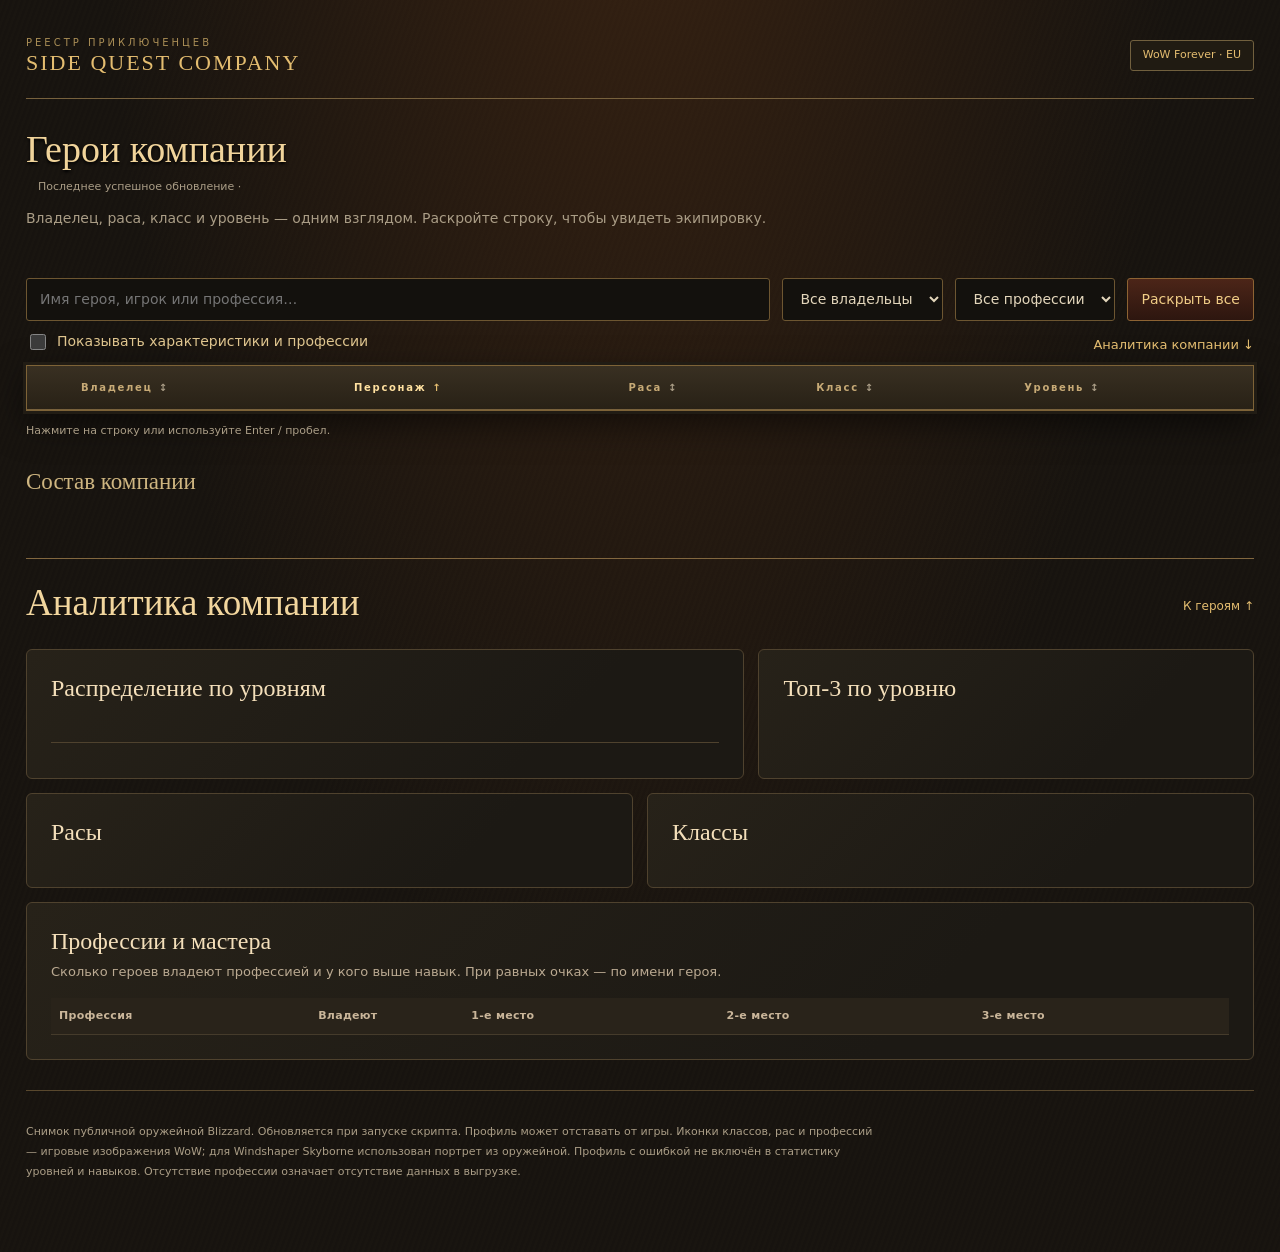
==== template.html @ 9ee4b79c "Keep the snapshot time beside short elapsed labels on phones" ====
<!doctype html><html lang="ru"><meta charset="utf-8"><meta name="viewport" content="width=device-width, initial-scale=1"><title>Side Quest Company — Реестр героев</title><style>
:root{color-scheme:dark;--gold:#e4bd70;--muted:#aa9d86;--line:#55452e}*{box-sizing:border-box}body{margin:0;background:radial-gradient(ellipse at 50% -20%,#6c3a1760,transparent 60%),repeating-linear-gradient(110deg,#17130f 0,#17130f 2px,#191510 3px,#191510 5px);color:#e8dfcc;font:14px/1.5 system-ui,sans-serif}main{max-width:1280px;margin:auto;padding:35px 26px 60px}header{border-bottom:1px solid #77613d;padding-bottom:22px;display:flex;justify-content:space-between;align-items:center}.brand{font:22px Georgia;letter-spacing:2px;color:var(--gold)}.eyebrow{color:#aa8e56;text-transform:uppercase;letter-spacing:3px;font-size:10px}.region{border:1px solid #71603e;background:#201b12;border-radius:3px;padding:6px 12px;color:var(--gold);font-size:11px}h1{font:38px Georgia;margin:28px 0 8px;color:#f1d49b;text-shadow:0 2px 3px #000}p{color:var(--muted)}.intro{margin:0 0 25px}.toolbar{display:flex;gap:12px;flex-wrap:wrap;margin:24px 0 16px}input,select,button{font:inherit;background:#13110d;color:#e3d6bb;border:1px solid #6d5631;border-radius:3px;padding:10px 13px}input{min-width:200px;flex:1}button{cursor:pointer;background:linear-gradient(#4c2518,#2d160f);border-color:#8d6333;color:#f0cc86}button:hover{filter:brightness(1.2)}.counts{font-size:12px;color:var(--muted);display:flex;gap:22px;flex-wrap:wrap}.counts strong{color:var(--gold);font-weight:500}.scroll{overflow:auto;border:1px solid #7e6337;box-shadow:0 0 0 3px #211c14,0 12px 35px #0008}table{width:100%;border-collapse:collapse;min-width:820px;background:#1c1913}th{text-align:left;font-size:10px;letter-spacing:1.7px;color:#c7aa76;background:linear-gradient(#393022,#282116);padding:14px 18px;border-bottom:1px solid #78613c}td{padding:13px 18px;border-bottom:1px solid #423724}.hero{cursor:pointer;transition:background .15s}.hero:nth-of-type(4n+1){background:#221d16}.hero:hover{background:#342b1d}.hero:focus-visible{outline:2px solid var(--gold);outline-offset:-3px}.iconlabel{display:flex;align-items:center;gap:10px;white-space:nowrap}.icon{width:33px;height:33px;border:1px solid #b08a48;border-radius:3px;box-shadow:0 0 0 2px #080705,0 2px 5px #000;object-fit:cover}.raceIcon{border-color:#77643e}.heroname{font:17px Georgia;white-space:nowrap}.owner{color:#f1dfbb}.level{color:#f5d875;font:23px Georgia;font-variant-numeric:tabular-nums}.arrow{color:var(--gold);font-size:16px}.status{color:#a68d6a;font-size:11px;display:block}.detail td{padding:0;border:0}.detail[hidden]{display:none}.detailbox{padding:24px 28px 24px 70px;background:linear-gradient(100deg,#15130f,#262015);box-shadow:inset 0 3px 8px #0007;border-bottom:1px solid #77613c}.detailhead{display:flex;justify-content:space-between;gap:20px;flex-wrap:wrap;margin-bottom:20px;color:var(--muted);font-size:12px}a{color:var(--gold);text-decoration:none}a:hover{text-decoration:underline}.skillgrid{display:grid;grid-template-columns:1fr 1fr;gap:30px}.sectiontitle{font-size:10px;text-transform:uppercase;letter-spacing:2px;color:#c9af7c;margin-bottom:14px}.skill{display:grid;grid-template-columns:32px 1fr auto;gap:12px;align-items:center;margin:12px 0}.skill .icon{width:29px;height:29px}.skillname{font-size:13px}.value{font-size:12px;color:#dac087;font-variant-numeric:tabular-nums}.track{height:4px;background:#443a26;margin-top:6px;overflow:hidden}.fill{height:100%;background:linear-gradient(90deg,#7a5927,#d5b66b)}.gear{margin-top:22px;border-top:1px solid #514329;padding-top:18px;color:#b3a78f;font-size:12px;line-height:1.9}.gear span{display:inline-block;margin-right:14px}.empty{color:var(--muted);font-size:12px}.company{display:flex;gap:8px;flex-wrap:wrap;margin:15px 0 25px}.person{border:1px solid #51442e;padding:7px 10px;color:var(--muted);font-size:12px;background:#1d1912}.person b{color:#ddca9e;font-weight:500}h2{font:23px Georgia;color:#cfb681;margin-top:30px}footer{border-top:1px solid #59482d;padding-top:20px;margin-top:30px;color:var(--muted);font-size:11px}.notice{max-width:850px;line-height:1.8}.hidden{display:none}#noresults{padding:25px}.legend{font-size:11px;color:#aa9d86;margin-top:12px}@media(max-width:650px){main{padding:22px 13px}.brand{font-size:17px}.region{font-size:10px}h1{font-size:31px}.toolbar select{flex:1}.skillgrid{grid-template-columns:1fr}.detailbox{padding:20px}.counts{gap:12px}th,td{padding:12px}header{gap:12px}.scroll{margin:0 -3px}}@media(prefers-reduced-motion:reduce){*{transition:none!important}}
.stats{margin-bottom:24px}.stats h3{font-weight:500}.statgrid{display:grid;grid-template-columns:repeat(auto-fit,minmax(150px,1fr));gap:6px 12px;margin:0}.stat{position:relative;padding:7px 8px 7px 44px;background:#211c15;border:1px solid #473924;border-radius:3px}.stat dt{font-size:12px;color:#c2b399}.stat dd{margin:0;font:18px Georgia,serif;color:#f4d99e;font-variant-numeric:tabular-nums}.stat-icon{position:absolute;top:50%;left:8px;transform:translateY(-50%);width:27px;height:27px;background-size:cover;background-position:center}
.toolbar{margin-bottom:8px}.compact-option{display:inline-flex;align-items:center;gap:8px;color:#dfc58f;margin:2px 0 12px;cursor:pointer}.compact-option input{min-width:0;flex:none;width:16px;height:16px;accent-color:#c4a464}.hero td{padding-block:8px}.summary td{padding:5px 12px 8px 20px;background:#191610}.mini-line{display:flex;align-items:baseline;gap:10px;font-size:12px}.mini-line+.mini-line{margin-top:4px}.mini-label{flex:0 0 70px;color:#bbab8e}.mini-items{display:flex;flex-wrap:wrap;align-items:center;gap:3px 12px}.chip{display:inline-flex;align-items:center;gap:4px;white-space:nowrap;font-variant-numeric:tabular-nums}.chip b{font-weight:500;color:#ddbf85}.chip .icon{position:static;transform:none;flex:none;width:17px;height:17px;box-shadow:none;border-color:#76613e}.sr-only{position:absolute;width:1px;height:1px;padding:0;overflow:hidden;clip-path:inset(50%);white-space:nowrap}
.gearlist{list-style:none;margin:0 0 14px;padding:0;display:grid;grid-template-columns:repeat(auto-fit,minmax(190px,1fr));gap:5px 14px}.gearlist li{display:flex;align-items:center;gap:9px;padding:5px 0;border-bottom:1px solid #403525;line-height:1.3}.gearlist .icon{width:30px;height:30px;flex:none}.gearlist small{color:var(--muted);font-size:11px}
#hover-tip{position:fixed;z-index:20;pointer-events:none;box-sizing:border-box;max-width:min(350px,calc(100vw - 12px));white-space:pre-line;padding:8px 12px;border:1px solid #96794a;border-radius:4px;background:#15120ff5;color:#eedbb8;box-shadow:0 4px 14px #0009;font-size:13px;line-height:1.45}[data-tip]{cursor:help}[data-tip]:focus-visible{outline:2px solid var(--gold);outline-offset:2px}

.snapshot-time {
  display: flex;
  flex-wrap: wrap;
  align-items: baseline;
  gap: 2px 12px;
  margin: 0 0 12px;
  color: var(--muted);
  font-size: 11px;
}
.snapshot-age {
  color: var(--gold);
  font-size: clamp(18px, 2vw, 22px);
  font-weight: 650;
  line-height: 1.3;
  font-variant-numeric: tabular-nums;
}
.snapshot-time time { white-space: nowrap }
#snapshot-label::after { content: " ·" }
@media (max-width: 600px) {
  .snapshot-time { align-items: center }
  #snapshot-label { display: block }
  #snapshot-label::after { content: none }
}

th:has(.sort-button) { padding: 0 }
.sort-button {
  display: flex; align-items: center; gap: 6px; width: 100%; padding: 14px 18px;
  color: inherit; background: transparent; border: 0; border-radius: 0;
  font: inherit; letter-spacing: inherit; text-align: left;
}
.sort-button:hover, th[aria-sort] .sort-button { color: #ffe1a0 }
.sort-button:focus-visible { outline: 2px solid var(--gold); outline-offset: -2px }
.sort-arrow { color: var(--muted); letter-spacing: 0 }
th[aria-sort] .sort-arrow { color: var(--gold) }

@media (max-width: 900px) {
  main { padding: 20px clamp(12px, 3vw, 26px) 36px }
  header { gap: 10px; padding-bottom: 12px; flex-wrap: wrap }
  .brand { font-size: clamp(16px, 3.6vw, 22px); letter-spacing: 1.3px }
  .region { padding: 4px 8px; white-space: nowrap }
  h1 { margin: 20px 0 5px; font-size: clamp(29px, 6vw, 36px) }
  .intro { margin-bottom: 12px }
  .counts { gap: 4px 14px }
  .toolbar { display: grid; grid-template-columns: repeat(2, minmax(0, 1fr)); gap: 8px; margin-top: 16px }
  .toolbar > * { width: 100%; min-width: 0; min-height: 44px; padding: 8px 10px; font-size: 16px }
  #search, #expand { grid-column: 1 / -1 }
  .compact-option { min-height: 44px; margin: 0 0 4px; font-size: 13px }
  .scroll { overflow: visible; margin: 0; border: 0; box-shadow: none }
  .scroll table, #rows { display: block; min-width: 0; background: transparent }
  .scroll thead { display: block }
  .scroll thead tr { display: flex; flex-wrap: wrap; gap: 4px }
  .scroll thead th { background: none; border: 0; letter-spacing: 0; font-size: 12px }
  .scroll thead th:first-child { display: none }
  .sort-button {
    min-height: 44px; padding: 6px 9px; gap: 4px;
    border: 1px solid #55452e; border-radius: 4px; background: #211c15;
  }
  th[aria-sort] .sort-button { border-color: #ac8a4d }
  .hero {
    display: grid; grid-template-columns: repeat(2, minmax(0, 1fr)) auto 12px;
    grid-template-areas: "name name level arrow" "owner owner level arrow" "race class class class";
    align-items: center; gap: 2px 8px; margin-top: 10px; padding: 12px;
    border: 1px solid #675233; border-radius: 8px;
    background: linear-gradient(115deg, #2b241b, #201b15);
  }
  .hero:nth-of-type(4n+1) { background: linear-gradient(115deg, #2b241b, #201b15) }
  .hero:has(+ .summary), .hero[aria-expanded="true"] { border-radius: 8px 8px 0 0 }
  .hero td { display: block; min-width: 0; padding: 0; border: 0 }
  .hero-name { grid-area: name }
  .heroname { font-size: 19px; white-space: normal; overflow-wrap: anywhere }
  .hero .owner { grid-area: owner; font-size: 12px; color: #bcae97; overflow-wrap: anywhere }
  .hero .owner::before { content: "Игрок · " }
  .hero .level { grid-area: level; padding: 2px 6px; border: 1px solid #675233; border-radius: 4px; font-size: 17px }
  .hero .level::before { content: "Ур. "; font: 11px system-ui; color: #c9b590 }
  .hero .arrow { grid-area: arrow }
  .hero-race { grid-area: race }
  .hero-class { grid-area: class }
  .hero .iconlabel { gap: 6px; margin-top: 7px; white-space: normal; overflow-wrap: anywhere; font-size: 13px; line-height: 1.25 }
  .hero .icon { flex: none; width: 23px; height: 23px }
  .summary, .detail:not([hidden]), .summary td, .detail td { display: block }
  .summary td, .detailbox { padding: 10px 12px; border: 1px solid #675233; border-top: 0; border-radius: 0 0 8px 8px }
  .hero[aria-expanded="true"] + .summary td { border-radius: 0 }
  .mini-line { display: block }
  .mini-line + .mini-line { margin-top: 8px }
  .mini-label { display: block; margin-bottom: 3px; color: #c4af8a }
  .mini-items { gap: 2px 10px }
  .chip { min-height: 28px; max-width: 100%; white-space: normal; overflow-wrap: anywhere }
  .chip .icon { width: 20px; height: 20px }
  .detailhead { gap: 6px 12px; margin-bottom: 10px }
  .sectiontitle { margin: 10px 0 6px }
  .gearlist { grid-template-columns: repeat(auto-fit, minmax(min(100%, 170px), 1fr)); gap: 2px 12px }
  .gearlist li { min-height: 44px; overflow-wrap: anywhere }
  .legend { display: none }
}
@media (max-width: 360px) {
  .toolbar select { grid-column: 1 / -1 }
}
@media (min-width: 600px) and (max-width: 900px) {
  .toolbar { grid-template-columns: minmax(0, 2fr) repeat(2, minmax(0, 1.2fr)) auto }
  #search, #expand { grid-column: auto }
}
.analytics { margin: 44px 0 16px; scroll-margin-top: 15px; --teal: #78b9a6; --bar: #bf9c57; --edge: #4f422e }
.analytics *, .report-shortcut { box-sizing: border-box }
.report-shortcut { display:inline-block; float:right; margin:6px 0 10px 12px; font-size:13px }
.report-head { display:flex; justify-content:space-between; align-items:center; gap:14px; border-top:1px solid #82673f; margin-bottom:18px; padding-top:23px }
.report-head h2 { font:clamp(27px,3.2vw,37px)/1.15 Georgia,serif; color:#f2d69e; margin:0 }
.report-head p, .panel-caption { font-size:13px; margin:6px 0 0; line-height:1.55; color:#bbaa92 }
.table-link { font-size:12px; white-space:nowrap }
.report-grid,.distribution-grid { display:grid; gap:14px; margin-bottom:14px }
.report-grid { grid-template-columns:minmax(0,1.45fr) minmax(0,1fr) }
.distribution-grid { grid-template-columns:repeat(2,minmax(0,1fr)) }
.report-panel { min-width:0; padding:clamp(15px,2vw,24px); background:linear-gradient(135deg,#272219,#1c1914 72%); border:1px solid var(--edge); border-radius:6px }
.report-panel h3 { margin:0; color:#f4dfba; font:clamp(19px,2vw,24px)/1.22 Georgia,serif }
.report-panel .icon { width:26px; height:26px; box-shadow:none; flex:none; border-color:#65543a; vertical-align:middle }
.level-chart { display:flex; gap:5px; overflow-x:auto; margin-top:20px; padding:3px 2px 4px; scrollbar-width:thin }
.level-bin { flex:1 0 33px; display:flex; flex-direction:column; align-items:stretch; gap:5px; padding:4px 2px; border:0; border-radius:3px; background:transparent; min-width:0; color:#b7aa93; font:12px/1.25 system-ui,sans-serif; text-align:center }
.bin-plot { height:98px; display:flex; justify-content:flex-end; flex-direction:column; align-items:center; border-bottom:1px solid #635338; background:repeating-linear-gradient(to top, transparent 0 23px, #c8ab7620 23px 24px) }
.bin-bar { display:block; width:56%; max-width:65px; height:var(--height); background:linear-gradient(to top,#47796e,#8dc7ad); border-radius:3px 3px 0 0 }
.bin-count { margin-bottom:2px; color:#e6e0cb; font:600 13px/1.15 system-ui; font-variant-numeric:tabular-nums }
.level-bin[aria-pressed="true"] .bin-bar { background:linear-gradient(to top,#9d7038,#eccb82) }
.level-bin[aria-pressed="true"] .bin-range { font-weight:650; color:#ffdb94 }
.level-bin:focus-visible { outline:2px solid #efcf93; outline-offset:0 }
.level-members { border-top:1px solid var(--edge); margin-top:12px; padding-top:11px; font-size:12px; line-height:1.7; color:#cfbea3 }
.level-members strong { color:#eed3a0; font-weight:600; margin-right:8px }
.level-members span { display:inline-block; margin-right:10px }
.level-leaders { padding:0; margin:13px 0 0; list-style:none }
.level-leaders li { display:grid; grid-template-columns:22px 28px minmax(0,1fr) auto; align-items:center; gap:8px; padding:12px 0; border-bottom:1px solid var(--edge) }
.level-leaders li:last-child { border-bottom:0 }
.level-leaders li:first-child .leader-score,.level-leaders li:first-child .place { color:#f0cf84 }
.place { font:16px Georgia,serif; color:#b5a68b }
.leader-name,.prof-player { display:block; font-weight:550; color:#ece1cc; overflow-wrap:anywhere }
.leader-info small,.prof-meta { display:block; color:#b9aa90; font-size:12px }
.leader-score { white-space:nowrap; color:#ddcead; font:22px Georgia,serif }
.leader-score small { color:#b8a88b; font:11px system-ui }
.dist-list { list-style:none; margin:16px 0 0; padding:0; display:grid; gap:10px }
.dist-item { display:grid; align-items:center; grid-template-columns:24px minmax(9em,1.4fr) minmax(28px,1fr) minmax(60px,auto); gap:8px; font-size:13px }
.dist-item .icon { width:22px; height:22px }
.report-meter { display:block; border-radius:5px; height:5px; background:#3c352b; overflow:hidden }
.report-meter i { display:block; height:100%; width:var(--share); background:var(--tint,var(--teal)); border-radius:5px }
.dist-value { color:#e5cd9d; text-align:right; font-variant-numeric:tabular-nums; white-space:nowrap }
.dist-value small { color:#b2a288; font-size:11px }
.profession-ranks { min-width:0; margin-top:15px; background:transparent; table-layout:fixed; border-collapse:collapse }
.profession-ranks th { font-size:11px; letter-spacing:.3px; color:#cab69a; background:#29231a; font-weight:550 }
.profession-ranks td,.profession-ranks th { padding:10px 8px; border-color:#453b2b; text-align:left }
.profession-ranks thead th:first-child { width:22% }
.profession-ranks thead th:nth-child(2) { width:13% }
.profession-ranks tbody th { background:transparent; font:500 13px/1.3 system-ui; color:#ecd8b6 }
.prof-title { display:flex; align-items:center; gap:8px }
.prof-count { display:block; color:#dccdaa; font-size:12px; margin-bottom:4px; font-variant-numeric:tabular-nums }
.prof-count-col .report-meter { max-width:70px }
.prof-player { font-size:13px }
.prof-meta b { color:#9ec8b7; font-weight:600 }
.rank-empty { color:#867d6c }
@media(max-width:920px) {
  .report-grid { grid-template-columns:minmax(0,1.25fr) minmax(0,1fr) }
  .dist-item { grid-template-columns:22px minmax(0,1.45fr) minmax(24px,.65fr) auto }
}
@media(max-width:720px) {
  .report-grid,.distribution-grid { grid-template-columns:1fr }
  .analytics { margin-top:30px }
  .profession-ranks,.profession-ranks tbody { display:block }
  .profession-ranks thead { position:absolute; width:1px; height:1px; overflow:hidden; clip-path:inset(50%) }
  .profession-ranks tbody tr { display:grid; grid-template-columns:1fr auto; padding:12px 0; border-top:1px solid var(--edge); column-gap:8px; align-items:center }
  .profession-ranks tbody th,.profession-ranks td { border:0; padding:2px 0 }
  .prof-count-col { min-width:48px }
  .prof-count { text-align:right }
  .profession-ranks .prof-rank { grid-column:1 / -1; display:grid; grid-template-columns:20px minmax(0,1fr) auto; align-items:baseline; gap:6px; margin-top:3px }
  .prof-rank::before { content:attr(data-place); color:#b2a288; font:12px Georgia }
  .profession-ranks .rank-empty { display:none }
  .prof-meta { font-size:11px }
}
@media(max-width:480px) {
  .report-shortcut { float:none; margin:0 0 12px; display:block; width:fit-content }
  .level-bin { font-size:11px }
}

.rank-disclosure summary{cursor:pointer;display:list-item;width:fit-content;color:#ebcd92;border:1px solid #705831;padding:7px 12px;border-radius:4px;background:#2a2319;font-size:13px}
.rank-disclosure summary:focus-visible{outline:2px solid var(--gold)}
.rank-disclosure .when-open,.rank-disclosure[open] .when-closed{display:none}
.rank-disclosure[open] .when-open{display:inline}
.more-ranks ol{padding-left:3em;line-height:1.9}.more-ranks b{color:#9ec8b7}
.profession-ranks tbody .more-ranks{border:0}.more-ranks td{grid-column:1/-1}
</style><main><header><div><div class="eyebrow">Реестр приключенцев</div><div class="brand">SIDE QUEST COMPANY</div></div><div class="region">WoW Forever · EU</div></header><h1>Герои компании</h1>
<p class="snapshot-time" id="stamp">
  <strong class="snapshot-age" id="snapshot-age"></strong>
  <span><span id="snapshot-label">Последнее успешное обновление</span> <time id="snapshot-time"></time></span>
</p>
<p class="intro">Владелец, раса, класс и уровень — одним взглядом. Раскройте строку, чтобы увидеть экипировку.</p><div id="counts" class="counts"></div><div class="toolbar"><input id="search" aria-label="Поиск персонажа, игрока или профессии" placeholder="Имя героя, игрок или профессия…"><select id="owner" aria-label="Владелец"><option value="">Все владельцы</option></select><select id="profession" aria-label="Профессия"><option value="">Все профессии</option></select><button id="expand">Раскрыть все</button></div><label class="compact-option"><input id="compact" type="checkbox">Показывать характеристики и профессии</label><a class="report-shortcut" href="#analytics">Аналитика компании ↓</a><div class="scroll"><table><thead><tr><th style="width:36px"></th>
<th scope="col"><button type="button" class="sort-button" data-sort="owner">Владелец<span class="sort-arrow" aria-hidden="true">↕</span></button></th>
<th scope="col" aria-sort="ascending"><button type="button" class="sort-button" data-sort="name">Персонаж<span class="sort-arrow" aria-hidden="true">↑</span></button></th>
<th scope="col"><button type="button" class="sort-button" data-sort="race">Раса<span class="sort-arrow" aria-hidden="true">↕</span></button></th>
<th scope="col"><button type="button" class="sort-button" data-sort="class">Класс<span class="sort-arrow" aria-hidden="true">↕</span></button></th>
<th scope="col"><button type="button" class="sort-button" data-sort="level">Уровень<span class="sort-arrow" aria-hidden="true">↕</span></button></th>
</tr></thead><tbody id="rows"></tbody></table><div id="noresults" class="hidden">Ничего не найдено.</div></div><p class="legend">Нажмите на строку или используйте Enter / пробел.</p><h2>Состав компании</h2><div id="roster" class="company"></div><section id="analytics" class="analytics" aria-labelledby="analytics-heading">
  <div class="report-head"><div><h2 id="analytics-heading">Аналитика компании</h2><p id="report-scope"></p></div><a href="#rows" class="table-link">К героям ↑</a></div>
  <div class="report-grid">
    <section class="report-panel" aria-labelledby="levels-heading">
      <h3 id="levels-heading">Распределение по уровням</h3>
      <p class="panel-caption" id="level-caption"></p>
      <div id="level-chart" class="level-chart" role="group" aria-label="Герои по диапазонам уровней"></div>
      <div id="level-members" class="level-members" aria-live="polite"></div>
    </section>
    <section class="report-panel" aria-labelledby="leaders-heading">
      <h3 id="leaders-heading">Топ-3 по уровню</h3><ol class="level-leaders" id="level-leaders"></ol>
    </section>
  </div>
  <div class="distribution-grid">
    <section class="report-panel"><h3>Расы</h3><ul class="dist-list" id="race-distribution"></ul></section>
    <section class="report-panel"><h3>Классы</h3><ul class="dist-list" id="class-distribution"></ul></section>
  </div>
  <section class="report-panel professions-panel" aria-labelledby="professions-heading">
    <h3 id="professions-heading">Профессии и мастера</h3>
    <p class="panel-caption">Сколько героев владеют профессией и у кого выше навык. При равных очках — по имени героя.</p>
    <table class="profession-ranks"><thead><tr><th scope="col">Профессия</th><th scope="col">Владеют</th><th scope="col">1-е место</th><th scope="col">2-е место</th><th scope="col">3-е место</th></tr></thead><tbody id="profession-ranks"></tbody></table>
  </section>
</section>
<footer><p class="notice">Снимок публичной оружейной Blizzard. Обновляется при запуске скрипта. Профиль может отставать от игры. Иконки классов, рас и профессий — игровые изображения WoW; для Windshaper Skyborne использован портрет из оружейной. Профиль с ошибкой не включён в статистику уровней и навыков. Отсутствие профессии означает отсутствие данных в выгрузке.</p></footer></main><div id="hover-tip" role="tooltip" hidden></div><script>
const DATA=__DATA__, ICONS=__ICONS__;
const names={'Leatherworking':'Кожевничество','Skinning':'Снятие шкур','Cooking':'Кулинария','Alchemy':'Алхимия','Blacksmithing':'Кузнечное дело','Enchanting':'Наложение чар','Engineering':'Инженерное дело','Herbalism':'Травничество','Mining':'Горное дело','Tailoring':'Портняжное дело','Fishing':'Рыбная ловля','First Aid':'Первая помощь'};
const races={'Tauren':'Таурен','Undead':'Нежить','Orc':'Орк','Windshaper Skyborne':'Windshaper Skyborne'};
const classes={'Shaman':'Шаман','Warrior':'Воин','Priest':'Жрец','Mage':'Маг','Warlock':'Чернокнижник','Druid':'Друид','Rogue':'Разбойник','Hunter':'Охотник','Paladin':'Паладин'};
const colors={'Shaman':'#409cff','Warrior':'#c79c6e','Priest':'#eee','Mage':'#69ccf0','Warlock':'#b6a1ef','Druid':'#ff9549','Rogue':'#fff49b','Hunter':'#abd473','Paladin':'#f58cba'};
const $=s=>document.querySelector(s),esc=s=>String(s??'').replace(/[&<>"']/g,c=>({'&':'&amp;','<':'&lt;','>':'&gt;','"':'&quot;',"'":'&#39;'}[c]));
const time=s=>s?new Date(s).toLocaleString('ru-RU',{timeZone:'Europe/Moscow',day:'2-digit',month:'2-digit',year:'numeric',hour:'2-digit',minute:'2-digit'}):'не указано';
const skills=h=>['primaries','secondaries'].flatMap(type=>(h.character?.professions?.[type]||[]).map(p=>({...p,type})));
const value=p=>p.tiers?.reduce((a,b)=>(b.skillPoints||0)>(a.skillPoints||0)?b:a,p.tiers[0])||{};
const icon=(key,cls='')=>ICONS[key]?`<img class="icon ${cls}" src="${ICONS[key]}" alt="" width="33" height="33">`:'';
const available=DATA.heroes.filter(h=>h.character),unique=[...new Set(available.flatMap(skills).map(p=>p.name))];
$('#counts').innerHTML=`<span><strong>${Object.keys(DATA.roster).length}</strong> владельцев</span><span><strong>${DATA.heroes.length}</strong> персонажей</span><span><strong>${available.length}</strong> профилей получено</span><span><strong>${unique.length}</strong> видов профессий</span>`;
for(const o of Object.keys(DATA.roster))$('#owner').add(new Option(o,o));for(const p of unique.sort((a,b)=>a.localeCompare(b,'en')))$('#profession').add(new Option(p,p));
$('#roster').innerHTML=Object.entries(DATA.roster).map(([o,ns])=>`<span class="person"><b>${esc(o)}</b> · ${ns.length?ns.length+' гер.':'герои не указаны'}</span>`).join('');

function displaySnapshotTime() {
  const timestamp = Date.parse(DATA.fetchedAt);
  const absolute = $('#snapshot-time');
  if (DATA.complete === false) $('#snapshot-label').textContent = 'Частичный снимок';
  if (!Number.isFinite(timestamp)) {
    absolute.replaceWith(document.createTextNode('время не указано'));
    return;
  }
  absolute.dateTime = new Date(timestamp).toISOString();
  absolute.textContent = time(DATA.fetchedAt) + ' МСК';

  const age = $('#snapshot-age');
  const plural = new Intl.PluralRules('ru');
  function unit(count, one, few, many) {
    if (count === 0) return '';
    const forms = { one, few, many };
    return count + ' ' + forms[plural.select(count)];
  }

  let timer;
  function updateAge() {
    clearTimeout(timer);
    const elapsed = Math.max(0, Date.now() - timestamp);
    const minutes = Math.floor(elapsed / 60_000);
    const parts = [
      unit(Math.floor(minutes / 1440), 'день', 'дня', 'дней'),
      unit(Math.floor(minutes / 60) % 24, 'час', 'часа', 'часов'),
      unit(minutes % 60, 'минуту', 'минуты', 'минут')
    ].filter(Boolean);
    age.textContent = parts.length ? parts.join(' ') + ' назад' : 'только что';
    if (!document.hidden) timer = setTimeout(updateAge, 60_000 - elapsed % 60_000);
  }
  updateAge();
  document.addEventListener('visibilitychange', updateAge);
}
displaySnapshotTime();
const opened=new Set();let visible=[];
const statFields = [
  ['ARMOR', 'Armor', 'inv_shield_04', 'prof:Blacksmithing'],
  ['STRENGTH', 'Strength', 'spell_nature_strength', 'class:Warrior'],
  ['AGILITY', 'Agility', 'ability_rogue_sprint', 'class:Rogue'],
  ['STAMINA', 'Stamina', 'spell_nature_unyeildingstamina', 'class:Druid'],
  ['INTELLECT', 'Intellect', 'spell_holy_magicalsentry', 'class:Priest'],
  ['SPIRIT', 'Spirit', 'spell_holy_divinespirit', 'class:Shaman'],
  ['HEALTH', 'Health', 'inv_potion_54', 'prof:First Aid'],
  ['MANA', 'Mana', 'inv_potion_76', 'prof:Alchemy'],
  ['RAGE', 'Rage', 'ability_racial_bloodrage', 'class:Warrior'],
  ['ENERGY', 'Energy', 'spell_shadow_shadowworddominate', 'class:Rogue'],
  ['DAMAGE', 'Weapon Damage', 'inv_sword_04', 'class:Warrior'],
  ['ATTACKPOWER', 'Attack Power', 'ability_meleedamage', 'class:Warrior'],
  ['CRITICALSTRIKE', 'Critical Strike', 'ability_criticalstrike', 'class:Rogue'],
  ['SPELLPOWER', 'Spell Power', 'spell_arcane_blast', 'prof:Enchanting'],
  ['DODGE', 'Dodge', 'spell_nature_invisibilty', 'class:Rogue'],
  ['PARRY', 'Parry', 'ability_parry', 'class:Warrior'],
  ['BLOCK', 'Block', 'ability_defend', 'prof:Blacksmithing']
];
const decimal = new Intl.NumberFormat('ru-RU', {maximumFractionDigits: 2});
function statValue(v) {
  if (v?.type === 'RANGE') {
    const low = statValue(v.min), high = statValue(v.max);
    return low && high ? low + '–' + high : '';
  }
  if (!Number.isFinite(v?.value)) return '';
  const number = decimal.format(v.type === 'WHOLE' ? Math.round(v.value) : v.value);
  return v.type === 'PERCENTAGE' ? number + ' %' : number;
}
function statEntries(stats) {
  const values = new Map();
  for (const entry of [...(stats?.basic?.primary || []), ...(stats?.basic?.secondary || []),
      ...(stats?.overview || []), ...(stats?.groups || []).flatMap(group => group.stats || [])]) {
    const value = statValue(entry?.value);
    if (value) values.set(entry.enum, value);
  }
  return statFields.filter(([key]) => values.has(key)).map(([key, label, asset, fallback]) => {
    const layers = ['url(https://render.worldofwarcraft.com/classic-us/icons/56/' + asset + '.jpg)'];
    if (ICONS[fallback]) layers.push('url(' + ICONS[fallback] + ')');
    const image = '<i aria-hidden="true" class="icon stat-icon" style="background-image:' + layers.join(',') + '"></i>';
    return {label, image, amount: values.get(key)};
  });
}
function summaryRows(h, entries) {
  if (!h.character) return '';
  const stats = entries.map(({label, image, amount}) =>
    '<span class="chip" tabindex="0" data-tip="' + esc(label) + '" aria-label="' + label + ' ' + amount + '">' +
    image + '<span class="sr-only">' + label + ' </span>' + amount + '</span>');
  const professions = skills(h).map(p => {
    const tier = value(p);
    const points = [tier.skillPoints, tier.maxSkillPoints].filter(Number.isFinite).join('/');
    return '<span class="chip">' + icon('prof:' + p.name) + esc(p.name) +
      (points ? ' <b>' + points + '</b>' : '') + '</span>';
  });
  const line = (label, chips) => '<div class="mini-line"><span class="mini-label">' + label +
    '</span><div class="mini-items">' + (chips.join('') || 'Нет данных') + '</div></div>';
  return '<tr class="summary"><td colspan="6">' + line('Статы', stats) +
    line('Профессии', professions) + '</td></tr>';
}
const gearSlots = {
  HEAD:'Head', NECK:'Neck', SHOULDER:'Shoulders', BACK:'Back', CHEST:'Chest',
  SHIRT:'Shirt', TABARD:'Tabard', WRIST:'Wrist', HANDS:'Hands',
  WAIST:'Waist', LEGS:'Legs', FEET:'Feet', FINGER_1:'Ring 1', FINGER_2:'Ring 2',
  TRINKET_1:'Trinket 1', TRINKET_2:'Trinket 2', MAIN_HAND:'Main Hand',
  OFF_HAND:'Off Hand', RANGED:'Ranged'
};
const slotOrder = new Map(Object.keys(gearSlots).map((key, index) => [key, index]));
const qualityColors = {POOR:'#aaa', COMMON:'#eee', UNCOMMON:'#78dc56', RARE:'#67acff',
  EPIC:'#c491ff', LEGENDARY:'#ffad54', ARTIFACT:'#e9cd89', HEIRLOOM:'#94d9df'};
const itemStatNames = new Map(statFields.map(([key, label]) => [key, label]));
function itemTooltip(item) {
  const lines = [];
  if (Number.isFinite(item.armor?.value)) lines.push('Armor: ' + item.armor.value);
  const weapon = item.weapon;
  if (weapon?.damage?.display_string) {
    const {min_value, max_value, display_string} = weapon.damage;
    lines.push(Number.isFinite(min_value) && Number.isFinite(max_value) ?
      'Damage: ' + min_value + '–' + max_value : display_string);
  }
  if (Number.isFinite(weapon?.attack_speed?.value)) lines.push('Speed: ' + decimal.format(weapon.attack_speed.value / 1000) + ' s');
  if (Number.isFinite(weapon?.dps?.value)) lines.push('Damage per Second: ' + decimal.format(weapon.dps.value));
  for (const stat of item.stats || []) {
    const label = itemStatNames.get(stat.type?.type?.replaceAll('_', '')) || stat.type?.name;
    if (label && Number.isFinite(stat.value)) lines.push(label + ': ' + (stat.value > 0 ? '+' : '') + stat.value);
    else if (stat.display?.display_string) lines.push(stat.display.display_string);
  }
  for (const enchant of item.enchantments || []) {
    if (enchant.display_string) lines.push(enchant.display_string);
  }
  for (const effect of item.spells || []) {
    if (effect.description) lines.push(effect.description);
  }
  return lines.length ? lines.join('\n') : 'В оружейной нет характеристик для этого предмета.';
}
function equippedItem(item) {
  const slot = item.slot || {};
  const label = slot.name || gearSlots[slot.type] || 'Item';
  const url = item.media?.content?.assets?.find(asset => asset.key === 'icon')?.value;
  const image = typeof url === 'string' && url.startsWith('https://') ?
    '<img class="icon" src="' + esc(url) + '" loading="lazy" alt="">' : '';
  const level = Number.isFinite(item.level?.value) ? ' · ур. ' + item.level.value : '';
  const color = qualityColors[item.quality?.type] || '#eee';
  return '<li tabindex="0" data-tip="' + esc(itemTooltip(item)) + '">' + image + '<div><small>' + esc(label) + level + '</small>' +
    '<div style="color:' + color + '">' + esc(item.name) + '</div></div></li>';
}
function details(h) {
  const profile = '<a target="_blank" rel="noopener" href="' + esc(h.url) + '">Профиль в оружейной ↗</a>';
  const c = h.character;
  if (!c) return '<div class="empty">Профиль недоступен. ' + profile + '</div>';
  const spec = c.specs?.find(s => s.active);
  const items = Object.values(c.gear || {}).filter(item => item?.name).sort((a, b) =>
    (slotOrder.get(a.slot?.type) ?? 99) - (slotOrder.get(b.slot?.type) ?? 99));
  return '<div class="detailhead"><span>' + [c.ruleset?.name, c.faction?.name,
    spec && spec.name + ' (' + (spec.spentPoints || 0) + ' очк.)'].filter(Boolean).map(esc).join(' · ') +
    '</span>' + profile + '</div><h3 class="sectiontitle">Экипировка</h3>' +
    (items.length ? '<ul class="gearlist">' + items.map(equippedItem).join('') + '</ul>' :
      '<p class="empty">В оружейной нет данных об экипировке.</p>') +
    '<small class="status">Снимок профиля: ' + time(c.lastUpdatedTimestamp?.iso8601) + ' МСК</small>';
}
function toggle(i){opened.has(i)?opened.delete(i):opened.add(i);const row=$('#hero-'+i),detail=$('#detail-'+i);row.setAttribute('aria-expanded',String(opened.has(i)));row.querySelector('.arrow').textContent=opened.has(i)?'▾':'▸';detail.hidden=!opened.has(i);updateButton()}
function updateButton(){$('#expand').textContent=visible.length&&visible.every(i=>opened.has(i))?'Свернуть все':'Раскрыть все'}
const sortValues = {
  owner: hero => hero.owner,
  name: hero => hero.name,
  race: hero => hero.character?.race?.name,
  class: hero => hero.character?.class?.name,
  level: hero => hero.character?.level
};
const collator = new Intl.Collator('ru', {sensitivity: 'base', numeric: true});
let sortKey = 'name';
let sortDirection = 1;
function compareHeroes(firstIndex, secondIndex) {
  const value = sortValues[sortKey];
  const first = value(DATA.heroes[firstIndex]);
  const second = value(DATA.heroes[secondIndex]);
  // Keep heroes with unavailable profile data at the end in both directions.
  if (first == null || second == null) return Number(first == null) - Number(second == null);
  const order = sortKey === 'level' ? Number(first) - Number(second) : collator.compare(first, second);
  return order * sortDirection;
}
const sortButtons = document.querySelectorAll('.sort-button');
for (const button of sortButtons) {
  button.addEventListener('click', () => {
    const key = button.dataset.sort;
    if (key === sortKey) sortDirection *= -1;
    else sortDirection = key === 'level' ? -1 : 1;
    sortKey = key;
    for (const column of sortButtons) {
      const active = column === button;
      const header = column.closest('th');
      if (active) header.setAttribute('aria-sort', sortDirection === 1 ? 'ascending' : 'descending');
      else header.removeAttribute('aria-sort');
      column.querySelector('.sort-arrow').textContent = active ? (sortDirection === 1 ? '↑' : '↓') : '↕';
    }
    render();
  });
}
function render() {
  hideTooltip();
  const query = $('#search').value.trim().toLowerCase();
  const owner = $('#owner').value;
  const profession = $('#profession').value;
  visible = [];
  DATA.heroes.forEach((hero, index) => {
    if (owner && hero.owner !== owner) return;
    const professions = skills(hero);
    if (profession && !professions.some(skill => skill.name === profession)) return;
    const race = hero.character?.race?.name;
    const heroClass = hero.character?.class?.name;
    const terms = [hero.name, hero.owner, race, races[race], heroClass, classes[heroClass],
      ...professions.flatMap(skill => [skill.name, names[skill.name]])];
    if (terms.join(' ').toLowerCase().includes(query)) visible.push(index);
  });
  if (sortKey) visible.sort(compareHeroes);
  $('#rows').innerHTML = visible.map(i => {
    const h = DATA.heroes[i], c = h.character;
    const expanded = opened.has(i), entries = statEntries(c?.stats);
    return `<tr id="hero-${i}" class="hero" role="button" tabindex="0" aria-expanded="${expanded}" aria-controls="detail-${i}" aria-label="${esc(h.name)}, ${esc(h.owner)}. Экипировка"><td class="arrow">${expanded?'▾':'▸'}</td><td class="owner">${esc(h.owner)}</td><td class="hero-name"><span class="heroname" style="color:${colors[c?.class?.name]||'#b4a48c'}">${esc(h.name)}</span>${h.stale?'<span class="status">Сохранённые данные · '+esc(h.status)+'</span>':!c?'<span class="status">Профиль недоступен</span>':''}</td><td class="hero-race"><span class="iconlabel">${c?icon('race:'+c.race.slug+':'+c.gender.slug,'raceIcon'):''}${esc(c?.race?.name||'—')}</span></td><td class="hero-class"><span class="iconlabel" style="color:${colors[c?.class?.name]||'inherit'}">${c?icon('class:'+c.class.name):''}${esc(c?.class?.name||'—')}</span></td><td class="level">${c?.level||'—'}</td></tr>${$('#compact').checked ? summaryRows(h, entries) : ''}<tr class="detail" id="detail-${i}" ${expanded?'':'hidden'}><td colspan="6"><div class="detailbox">${details(h)}</div></td></tr>`}).join('');
for(const i of visible){const row=$('#hero-'+i);row.onclick=()=>toggle(i);row.onkeydown=e=>{if(e.key==='Enter'||e.key===' '){e.preventDefault();toggle(i)}}}$('#noresults').classList.toggle('hidden',!!visible.length);updateButton()}
const tip = $('#hover-tip');
let tipAnchor;
function hideTooltip() {
  tip.hidden = true;
  tipAnchor?.removeAttribute('aria-describedby');
  tipAnchor = null;
}
function showTooltip(anchor) {
  if (!anchor || anchor === tipAnchor) return;
  hideTooltip();
  tipAnchor = anchor;
  tip.textContent = anchor.dataset.tip;
  anchor.setAttribute('aria-describedby', tip.id);
  tip.hidden = false;
  const rect = anchor.getBoundingClientRect();
  const left = Math.max(6, Math.min(rect.left, window.innerWidth - tip.offsetWidth - 6));
  const top = rect.bottom + tip.offsetHeight + 12 <= window.innerHeight ?
    rect.bottom + 6 : Math.max(6, rect.top - tip.offsetHeight - 6);
  tip.style.left = left + 'px';
  tip.style.top = top + 'px';
}
const rows = $('#rows');
for (const event of ['pointerover', 'focusin']) {
  rows.addEventListener(event, e => showTooltip(e.target.closest('[data-tip]')));
}
for (const event of ['pointerout', 'focusout']) {
  rows.addEventListener(event, e => {
    if (tipAnchor && !tipAnchor.contains(e.relatedTarget)) hideTooltip();
  });
}
document.addEventListener('click', e => {
  const anchor = e.target.closest('[data-tip]');
  if (anchor) showTooltip(anchor);
  else hideTooltip();
});
document.addEventListener('keydown', e => { if (e.key === 'Escape') hideTooltip(); });
window.addEventListener('scroll', hideTooltip, true);
window.addEventListener('resize', hideTooltip);
for(const id of ['search','owner','profession','compact'])$('#'+id).addEventListener(id==='search'?'input':'change',render);$('#expand').onclick=()=>{const close=visible.every(i=>opened.has(i));visible.forEach(i=>close?opened.delete(i):opened.add(i));render()};render();
</script><script>
(() => {
  const profiles = DATA.heroes.filter(hero => hero.character && hero.status === 'ok' && !hero.stale);
  const total = profiles.length;
  const nameOrder = new Intl.Collator('en', {sensitivity:'base', numeric:true});
  const byName = (a, b) => nameOrder.compare(a.name, b.name);
  const level = hero => Number(hero.character.level);
  const levelled = profiles.filter(hero => Number.isInteger(level(hero)) && level(hero) > 0)
    .sort((a, b) => level(b) - level(a) || byName(a, b));
  const number = new Intl.NumberFormat('ru', {maximumFractionDigits:1});
  const pct = n => total ? 100 * n / total : 0;
  const meter = (n, tint) => '<span class="report-meter" aria-hidden="true" style="--share:' +
    pct(n) + '%;--tint:' + tint + '"><i></i></span>';
  const iconSlot = key => '<span>' + icon(key) + '</span>';
  const tieOrder = (a, b) => b.count - a.count || nameOrder.compare(a.label, b.label);
  $('#report-scope').textContent = 'По всему реестру · профилей в сводке: ' + total + ' из ' + DATA.heroes.length;

  function distribution(type, selector) {
    const groups = new Map();
    for (const {character} of profiles) {
      const category = character[type];
      const label = category?.name || 'Нет данных';
      const key = type === 'class' ? 'class:' + label : 'race:' + category?.slug + ':' + character.gender?.slug;
      const group = groups.get(label) || {label, count:0, key};
      if (!ICONS[group.key] && ICONS[key]) group.key = key;
      group.count++;
      groups.set(label, group);
    }
    $(selector).innerHTML = [...groups.values()].sort(tieOrder).map(g =>
      '<li class="dist-item">' + iconSlot(g.key) + '<span>' + esc(g.label) + '</span>' +
      meter(g.count, type === 'class' ? colors[g.label] || '#87b3aa' : '#b89860') +
      '<span class="dist-value">' + g.count + ' <small>· ' + number.format(pct(g.count)) + '%</small></span></li>'
    ).join('') || '<li class="empty">Нет данных.</li>';
  }
  distribution('race', '#race-distribution');
  distribution('class', '#class-distribution');

  function disclosure(count, list) {
    return '<details class="rank-disclosure"><summary><span class="when-closed">Показать ещё ' + count +
      '</span><span class="when-open">Свернуть список</span></summary>' + list + '</details>';
  }
  const leaderRows = levelled.map((hero, i) => '<li><span class="place">' + (i+1) +
    '</span>' + iconSlot('class:' + hero.character.class?.name) + '<span class="leader-info"><span class="leader-name">' +
    esc(hero.name) + '</span><small>' + esc(hero.owner) + ' · ' + esc(hero.character.class?.name) +
    '</small></span><span class="leader-score">' + level(hero) + ' <small>ур.</small></span></li>');
  const leadersList = $('#level-leaders');
  leadersList.innerHTML = leaderRows.slice(0,3).join('') || '<li class="empty">Нет данных об уровнях.</li>';
  leadersList.nextElementSibling?.matches('.rank-disclosure') && leadersList.nextElementSibling.remove();
  if (leaderRows.length > 3) leadersList.insertAdjacentHTML('afterend',
    disclosure(leaderRows.length-3, '<ol class="level-leaders" start="4">' + leaderRows.slice(3).join('') + '</ol>'));

  if (levelled.length) {
    const levels = levelled.map(level), n = levels.length;
    const median = (levels[Math.floor((n-1)/2)] + levels[Math.floor(n/2)]) / 2;
    $('#level-caption').textContent = 'Медиана ' + number.format(median) + ' · от ' + levels[n-1] + ' до ' + levels[0] + ' ур. Выбери столбец, чтобы увидеть героев.';
    const buckets = [];
    for (let start = Math.floor(levels[n-1] / 5) * 5; start <= levels[0]; start += 5) {
      const heroes = levelled.filter(h => level(h) >= start && level(h) < start + 5);
      buckets.push({label:Math.max(1,start) + '–' + (start+4), heroes});
    }
    const peak = Math.max(...buckets.map(bin => bin.heroes.length));
    const chart = $('#level-chart');
    chart.innerHTML = buckets.map((b, i) => '<button type="button" class="level-bin" data-bin="' + i +
      '" aria-controls="level-members" aria-pressed="false" aria-label="Уровни ' + b.label + ', героев: ' + b.heroes.length +
      '"><span class="bin-plot"><span class="bin-count">' + b.heroes.length +
      '</span><span class="bin-bar" style="--height:' + (78*b.heroes.length/peak) +
      '%"></span></span><span class="bin-range">' + b.label + '</span></button>').join('');
    function selectBucket(i) {
      const bin = buckets[i];
      chart.querySelectorAll('button').forEach((btn, n) => btn.setAttribute('aria-pressed', String(n === i)));
      $('#level-members').innerHTML = '<strong>' + bin.label + ' ур.</strong>' + (bin.heroes.map(hero => '<span>' +
        esc(hero.name) + ' · ' + level(hero) + '</span>').join('') || 'В этом диапазоне героев нет.');
    }
    chart.addEventListener('click', event => {
      const btn = event.target.closest('button[data-bin]');
      if (btn) selectBucket(Number(btn.dataset.bin));
    });
    selectBucket(buckets.findIndex(b => b.heroes.length === peak));
  } else {
    $('#level-caption').textContent = 'Нет данных об уровнях.';
  }

  const professions = new Map();
  for (const hero of profiles) {
    const known = new Map();
    for (const skill of skills(hero)) {
      if (!skill.name) continue;
      const points = (skill.tiers || []).filter(t => Number.isFinite(t.skillPoints))
        .sort((a, b) => b.skillPoints - a.skillPoints || (b.maxSkillPoints || 0) - (a.maxSkillPoints || 0))[0];
      if (!known.has(skill.name) || (points?.skillPoints ?? -1) > (known.get(skill.name)?.skillPoints ?? -1)) {
        known.set(skill.name, points);
      }
    }
    for (const [label, tier] of known) {
      const group = professions.get(label) || {label, count:0, masters:[]};
      group.count++;
      if (tier) group.masters.push({hero, tier});
      professions.set(label, group);
    }
  }
  $('#profession-ranks').innerHTML = [...professions.values()].sort(tieOrder).map(group => {
    const leaders = group.masters.sort((a, b) => b.tier.skillPoints - a.tier.skillPoints || byName(a.hero, b.hero));
    const places = [0,1,2].map(i => {
      if (!leaders[i]) return '<td class="rank-empty" aria-label="Нет участника">—</td>';
      const {hero,tier} = leaders[i];
      return '<td class="prof-rank" data-place="' + (i+1) + '."><span class="prof-player">' + esc(hero.name) +
        '</span><small class="prof-meta"><b>' + tier.skillPoints + '</b>' +
        (Number.isFinite(tier.maxSkillPoints) ? '/' + tier.maxSkillPoints : '') + ' · ' + esc(hero.owner) + '</small></td>';
    }).join('');
    const extra = leaders.slice(3).map(({hero,tier}) => '<li>' + esc(hero.name) + ' · ' + esc(hero.owner) +
      ' <b>' + tier.skillPoints + (Number.isFinite(tier.maxSkillPoints) ? '/' + tier.maxSkillPoints : '') + '</b></li>').join('');
    const more = extra ? '<tr class="more-ranks"><td colspan="5">' +
      disclosure(leaders.length-3,'<ol start="4">' + extra + '</ol>') + '</td></tr>' : '';
    return '<tr><th scope="row"><span class="prof-title">' + icon('prof:' + group.label) + esc(group.label) +
      '</span></th><td class="prof-count-col"><span class="prof-count">' + group.count + ' из ' + total +
      '</span>' + meter(group.count,'#78b9a6') + '</td>' + places + '</tr>' + more;
  }).join('') || '<tr><td colspan="5" class="empty">В доступных профилях нет профессий.</td></tr>';
})();

</script></html>
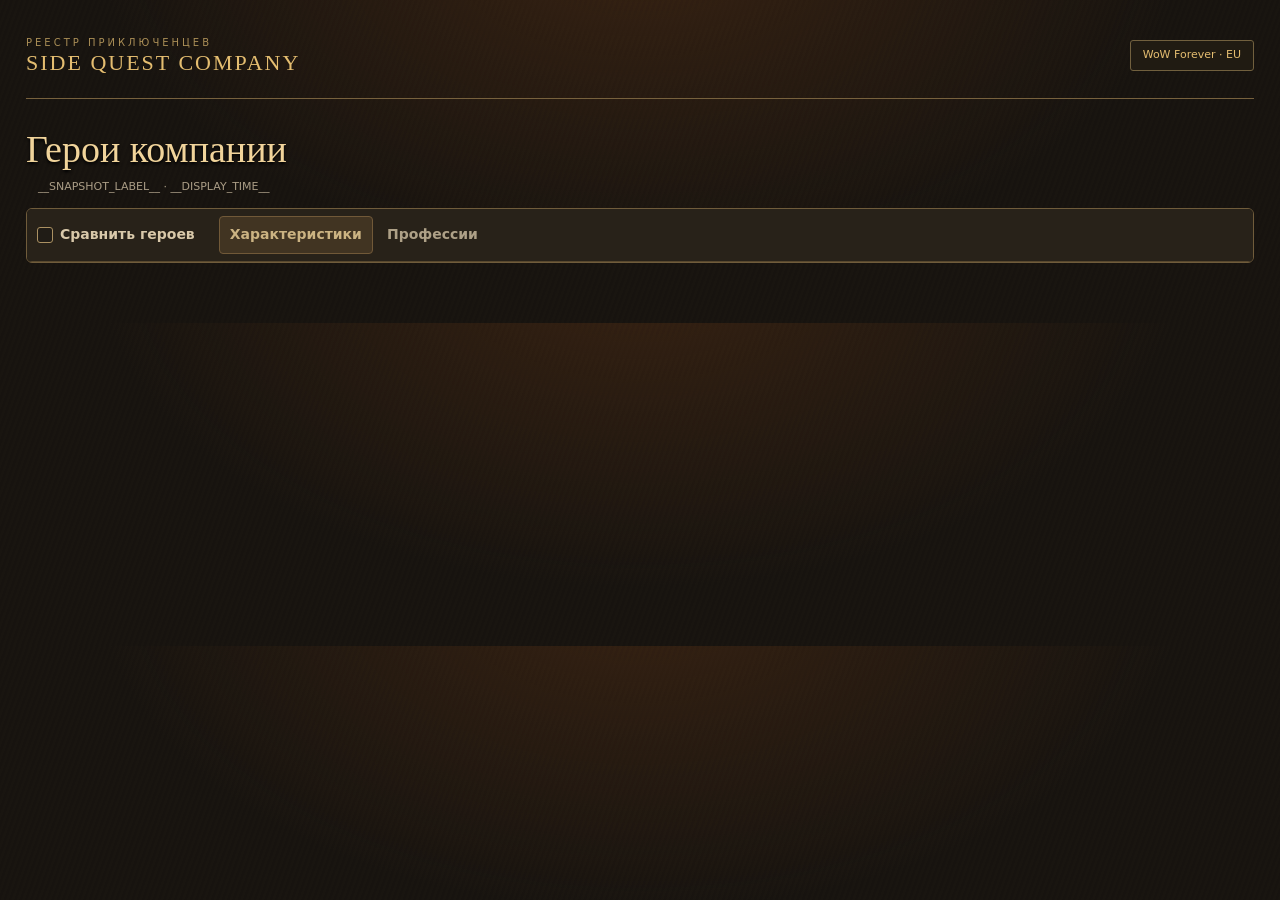
==== commit 856b2fb9: "Publish responsive hero comparisons with stable rows and level typography" ====
--- a/template.html
+++ b/template.html
@@ -1,4 +1,4 @@
-<!doctype html><html lang="ru"><meta charset="utf-8"><meta name="viewport" content="width=device-width, initial-scale=1"><title>Side Quest Company — Реестр героев</title><style>
+<!doctype html><html lang="ru"><meta charset="utf-8"><meta name="viewport" content="width=device-width, initial-scale=1"><title>Side Quest Company — Сравнение героев</title><style>
 :root{color-scheme:dark;--gold:#e4bd70;--muted:#aa9d86;--line:#55452e}*{box-sizing:border-box}body{margin:0;background:radial-gradient(ellipse at 50% -20%,#6c3a1760,transparent 60%),repeating-linear-gradient(110deg,#17130f 0,#17130f 2px,#191510 3px,#191510 5px);color:#e8dfcc;font:14px/1.5 system-ui,sans-serif}main{max-width:1280px;margin:auto;padding:35px 26px 60px}header{border-bottom:1px solid #77613d;padding-bottom:22px;display:flex;justify-content:space-between;align-items:center}.brand{font:22px Georgia;letter-spacing:2px;color:var(--gold)}.eyebrow{color:#aa8e56;text-transform:uppercase;letter-spacing:3px;font-size:10px}.region{border:1px solid #71603e;background:#201b12;border-radius:3px;padding:6px 12px;color:var(--gold);font-size:11px}h1{font:38px Georgia;margin:28px 0 8px;color:#f1d49b;text-shadow:0 2px 3px #000}p{color:var(--muted)}.intro{margin:0 0 25px}.toolbar{display:flex;gap:12px;flex-wrap:wrap;margin:24px 0 16px}input,select,button{font:inherit;background:#13110d;color:#e3d6bb;border:1px solid #6d5631;border-radius:3px;padding:10px 13px}input{min-width:200px;flex:1}button{cursor:pointer;background:linear-gradient(#4c2518,#2d160f);border-color:#8d6333;color:#f0cc86}button:hover{filter:brightness(1.2)}.counts{font-size:12px;color:var(--muted);display:flex;gap:22px;flex-wrap:wrap}.counts strong{color:var(--gold);font-weight:500}.scroll{overflow:auto;border:1px solid #7e6337;box-shadow:0 0 0 3px #211c14,0 12px 35px #0008}table{width:100%;border-collapse:collapse;min-width:820px;background:#1c1913}th{text-align:left;font-size:10px;letter-spacing:1.7px;color:#c7aa76;background:linear-gradient(#393022,#282116);padding:14px 18px;border-bottom:1px solid #78613c}td{padding:13px 18px;border-bottom:1px solid #423724}.hero{cursor:pointer;transition:background .15s}.hero:nth-of-type(4n+1){background:#221d16}.hero:hover{background:#342b1d}.hero:focus-visible{outline:2px solid var(--gold);outline-offset:-3px}.iconlabel{display:flex;align-items:center;gap:10px;white-space:nowrap}.icon{width:33px;height:33px;border:1px solid #b08a48;border-radius:3px;box-shadow:0 0 0 2px #080705,0 2px 5px #000;object-fit:cover}.raceIcon{border-color:#77643e}.heroname{font:17px Georgia;white-space:nowrap}.owner{color:#f1dfbb}.level{color:#f5d875;font:23px Georgia;font-variant-numeric:tabular-nums}.arrow{color:var(--gold);font-size:16px}.status{color:#a68d6a;font-size:11px;display:block}.detail td{padding:0;border:0}.detail[hidden]{display:none}.detailbox{padding:24px 28px 24px 70px;background:linear-gradient(100deg,#15130f,#262015);box-shadow:inset 0 3px 8px #0007;border-bottom:1px solid #77613c}.detailhead{display:flex;justify-content:space-between;gap:20px;flex-wrap:wrap;margin-bottom:20px;color:var(--muted);font-size:12px}a{color:var(--gold);text-decoration:none}a:hover{text-decoration:underline}.skillgrid{display:grid;grid-template-columns:1fr 1fr;gap:30px}.sectiontitle{font-size:10px;text-transform:uppercase;letter-spacing:2px;color:#c9af7c;margin-bottom:14px}.skill{display:grid;grid-template-columns:32px 1fr auto;gap:12px;align-items:center;margin:12px 0}.skill .icon{width:29px;height:29px}.skillname{font-size:13px}.value{font-size:12px;color:#dac087;font-variant-numeric:tabular-nums}.track{height:4px;background:#443a26;margin-top:6px;overflow:hidden}.fill{height:100%;background:linear-gradient(90deg,#7a5927,#d5b66b)}.gear{margin-top:22px;border-top:1px solid #514329;padding-top:18px;color:#b3a78f;font-size:12px;line-height:1.9}.gear span{display:inline-block;margin-right:14px}.empty{color:var(--muted);font-size:12px}.company{display:flex;gap:8px;flex-wrap:wrap;margin:15px 0 25px}.person{border:1px solid #51442e;padding:7px 10px;color:var(--muted);font-size:12px;background:#1d1912}.person b{color:#ddca9e;font-weight:500}h2{font:23px Georgia;color:#cfb681;margin-top:30px}footer{border-top:1px solid #59482d;padding-top:20px;margin-top:30px;color:var(--muted);font-size:11px}.notice{max-width:850px;line-height:1.8}.hidden{display:none}#noresults{padding:25px}.legend{font-size:11px;color:#aa9d86;margin-top:12px}@media(max-width:650px){main{padding:22px 13px}.brand{font-size:17px}.region{font-size:10px}h1{font-size:31px}.toolbar select{flex:1}.skillgrid{grid-template-columns:1fr}.detailbox{padding:20px}.counts{gap:12px}th,td{padding:12px}header{gap:12px}.scroll{margin:0 -3px}}@media(prefers-reduced-motion:reduce){*{transition:none!important}}
 .stats{margin-bottom:24px}.stats h3{font-weight:500}.statgrid{display:grid;grid-template-columns:repeat(auto-fit,minmax(150px,1fr));gap:6px 12px;margin:0}.stat{position:relative;padding:7px 8px 7px 44px;background:#211c15;border:1px solid #473924;border-radius:3px}.stat dt{font-size:12px;color:#c2b399}.stat dd{margin:0;font:18px Georgia,serif;color:#f4d99e;font-variant-numeric:tabular-nums}.stat-icon{position:absolute;top:50%;left:8px;transform:translateY(-50%);width:27px;height:27px;background-size:cover;background-position:center}
 .toolbar{margin-bottom:8px}.compact-option{display:inline-flex;align-items:center;gap:8px;color:#dfc58f;margin:2px 0 12px;cursor:pointer}.compact-option input{min-width:0;flex:none;width:16px;height:16px;accent-color:#c4a464}.hero td{padding-block:8px}.summary td{padding:5px 12px 8px 20px;background:#191610}.mini-line{display:flex;align-items:baseline;gap:10px;font-size:12px}.mini-line+.mini-line{margin-top:4px}.mini-label{flex:0 0 70px;color:#bbab8e}.mini-items{display:flex;flex-wrap:wrap;align-items:center;gap:3px 12px}.chip{display:inline-flex;align-items:center;gap:4px;white-space:nowrap;font-variant-numeric:tabular-nums}.chip b{font-weight:500;color:#ddbf85}.chip .icon{position:static;transform:none;flex:none;width:17px;height:17px;box-shadow:none;border-color:#76613e}.sr-only{position:absolute;width:1px;height:1px;padding:0;overflow:hidden;clip-path:inset(50%);white-space:nowrap}
@@ -187,19 +187,602 @@
 .rank-disclosure[open] .when-open{display:inline}
 .more-ranks ol{padding-left:3em;line-height:1.9}.more-ranks b{color:#9ec8b7}
 .profession-ranks tbody .more-ranks{border:0}.more-ranks td{grid-column:1/-1}
+[hidden]{display:none!important}
+.intro{margin-bottom:12px}
+#roster-view{scroll-margin-top:12px}
+.view-options,.matrix-tools,.mode-picker,.field-controls,.field-picker,#metric-pager{display:flex;align-items:center}
+.view-options{gap:18px;min-height:44px;margin:3px 0 11px}
+.view-options .compact-option,.view-options .report-shortcut{margin:0;float:none}
+.view-options .compact-option{font-weight:550}
+.view-options .report-shortcut{margin-left:auto}
+#expand{background:none;border:0;padding:4px 0;color:#c9b99a;font-size:12px;text-decoration:underline;text-underline-offset:3px;text-decoration-color:#716046}
+#matrix-wrap{border:1px solid #725a39;border-radius:6px;background:#211d16;box-shadow:0 5px 18px #0004}
+.matrix-tools{justify-content:space-between;gap:12px;padding:12px 15px;background:#272118;border-bottom:1px solid #5b4930;border-radius:6px 6px 0 0}
+.mode-picker{gap:2px;padding:3px;border-radius:5px;background:#171510;border:1px solid #5a4930}
+.mode-picker button{border:1px solid transparent;border-radius:3px;background:none;color:#c5b69c;padding:5px 14px;font-weight:550;font-size:13px}
+.mode-picker button[aria-pressed=true]{border-color:#84663d;color:#ffe2a4;background:#473821}
+.field-controls,.field-picker{gap:10px}
+.field-picker span{font-size:12px;color:#c1b49c}
+.field-picker select{padding:6px 8px;max-width:100%;font-size:13px}
+#metric-pager{gap:5px}
+#metric-pager button{background:#30271b;border-color:#685434;font-size:23px;line-height:1;padding:0;width:32px;height:32px}
+#metric-pager button:disabled{opacity:.35;cursor:default}
+#metric-page{min-width:49px;text-align:center;font-variant-numeric:tabular-nums;color:#c9bba1;font-size:12px}
+.matrix{border-collapse:separate;border-spacing:0;table-layout:fixed;min-width:0;width:100%;background:#1c1914;border-radius:0 0 5px 5px}
+.matrix .owner-col{width:clamp(76px,8.5vw,118px)}
+.matrix .hero-col{width:clamp(205px,19.8vw,264px)}
+.matrix .level-col{width:66px}
+.matrix th,.matrix td{padding:0;vertical-align:middle}
+.matrix th{background:#30291d;font-size:12px;letter-spacing:normal;height:62px;border-bottom:1px solid #78603b}
+.matrix td{border-bottom:1px solid #423828}
+.matrix tbody tr:last-child td{border-bottom:0}
+.matrix .m-sort{display:flex;align-items:center;justify-content:center;position:relative;flex-direction:column;gap:3px;width:100%;min-height:57px;border:0;background:none;padding:4px 2px;color:#c9bca3;font:500 12px/1.16 system-ui,sans-serif;letter-spacing:normal}
+.matrix .m-sort:hover,.matrix th[aria-sort] .m-sort{color:#ffe2a3}
+.matrix :focus-visible,#matrix-wrap button:focus-visible{outline:2px solid #e5bb71;outline-offset:-3px}
+.matrix .m-owner .m-sort,.matrix .m-identity .m-sort{align-items:flex-start;padding-left:14px;flex-direction:row;align-items:center;justify-content:flex-start}
+.matrix .sort-mark{color:#e6ba69;font:11px system-ui;line-height:1}
+.matrix .th-metric[aria-sort] .sort-mark{position:absolute;top:9px;left:calc(50% + 15px)}
+.matrix .th-metric[aria-sort]{box-shadow:inset 0 -2px #d4ad66}
+.matrix .th-metric,.matrix .metric-value,.matrix .m-level{border-inline-start:1px solid #403729}
+.metric-icon{width:24px;height:24px;border:1px solid #8b7249;border-radius:4px;object-fit:cover}
+.matrix .label-short,.mobile-owner{display:none}
+.matrix .compare-row{cursor:pointer;background:#211c16}
+.matrix .compare-row.shaded{background:#272119}
+.matrix .compare-row:hover,.matrix .compare-row:focus-within,.matrix .compare-row.expanded{background:#352c20}
+.matrix .compare-row td{height:54px}
+.matrix td.m-owner{padding-left:14px;color:#d5c8b2}
+.matrix .m-identity{padding:0 6px 0 0}
+.identity-content{display:flex;align-items:center;gap:10px;min-width:0;padding:7px 6px 7px 14px}
+.hero-info{min-width:0;flex:1;line-height:1.22}
+.hero-trigger{display:block;padding:2px 0;text-align:left;background:none;border:0;font:17px/1.17 Georgia,serif;color:inherit;overflow-wrap:anywhere}
+.hero-trigger:hover{text-decoration:underline;text-underline-offset:3px}
+.icon-pair{display:inline-flex;align-items:center;gap:3px;flex:none}
+.icon-pair .icon{width:22px;height:22px;box-shadow:none;border-color:#796545;border-radius:3px;display:block}
+.matrix .metric-value,.matrix .m-level{text-align:center;font-variant-numeric:tabular-nums}
+.metric-value{color:#eee3ce;font-weight:550;font-size:15px;white-space:nowrap}
+.metric-value .denom{font-size:.8em;font-weight:450;color:#b2a28a}
+.matrix .missing{color:#958770;font-weight:400}
+.matrix td.m-level{font:bold 17px/1.25 Georgia,serif;color:#f2d18d}
+.matrix .matrix-detail td{padding:0}
+.matrix .detailbox{border-radius:0}
+.matrix .no-profiles{padding:24px;color:#cbbd9f;text-align:center}
+@media(max-width:1060px){
+  .matrix .label-long{display:none}.matrix .label-short{display:inline}
+}
+@media(max-width:900px){
+  .matrix .owner-col{width:90px}.matrix .hero-col{width:205px}
+  .matrix .level-col{width:48px}
+}
+@media(max-width:700px){
+  main{padding-left:12px;padding-right:12px}
+  .toolbar{grid-template-columns:repeat(2,minmax(0,1fr));gap:6px;margin:12px 0 2px}
+  .toolbar #search{grid-column:1/-1}
+  .toolbar select{grid-column:auto}
+  .view-options{gap:12px;margin:0 0 5px}.view-options #expand{min-height:44px}
+  .view-options .report-shortcut{font-size:12px}
+  .matrix-tools{flex-wrap:wrap;gap:8px;padding:8px}
+  .mode-picker{width:100%}.mode-picker button{flex:1;min-height:35px}
+  .field-controls{width:100%;justify-content:space-between;gap:4px}.field-picker{gap:7px}
+  .field-picker select{height:36px;padding:4px 7px;max-width:140px}
+  #metric-pager button{width:37px;height:36px}
+  .matrix .hero-col{width:40%}.matrix .level-col{width:32px}
+  .matrix th{height:55px}
+  .matrix .m-sort{min-height:51px;font-size:11px}
+  .matrix .m-identity .m-sort,.identity-content{padding-left:8px}
+  .matrix .compare-row td{height:59px}
+  .matrix .m-identity{padding-right:2px}
+  .identity-content{display:grid;grid-template-columns:auto 1fr;grid-template-areas:"hero hero" "icons owner";align-content:center;gap:4px 5px;padding-top:5px;padding-bottom:5px;padding-right:2px}
+  .hero-info{grid-area:hero}.icon-pair{grid-area:icons}.mobile-owner{grid-area:owner;display:block;font:11px/1.1 system-ui;color:#c1b398;overflow-wrap:anywhere}
+  .icon-pair .icon{width:15px;height:15px;border-radius:2px}
+  .hero-trigger{font-size:15px;line-height:1.08;padding:0}
+  .matrix .metric-value{font-size:13px;letter-spacing:-.2px}
+  .matrix .metric-value.range{font-size:11px}
+  .matrix .th-metric[aria-sort] .sort-mark{left:calc(50% + 12px)}
+  .metric-icon{width:22px;height:22px}
+  .matrix td.m-level{font-size:15px}
+}
+@media(max-width:360px){
+  .view-options{column-gap:9px}
+  .toolbar select{font-size:14px}
+}
+.matrix th{position:sticky;top:0;z-index:1}
+.matrix .identity-value{text-align:center;color:#d1c4ad;border-inline-start:1px solid #403729;padding:0 4px;font-size:14px;line-height:1.2;overflow-wrap:anywhere}
+.field-picker select:disabled{opacity:.55}
+@media(max-width:700px){.matrix .identity-value{font-size:12px}.matrix .field-controls{min-height:36px}}
+.matrix .profile-field{display:flex;align-items:center;gap:10px;line-height:1.25;text-align:left}
+.matrix .profile-field .icon{width:33px;height:33px;flex:none;border-radius:3px}
+.matrix .profile-field .raceIcon{border-color:#77643e}
+.matrix .identity-value{border-inline-start:0;padding-inline:18px}
+.matrix.is-roster .icon-pair>span{visibility:hidden}
+.matrix.is-roster .th-metric,.matrix.is-roster .m-level{border-inline-start-color:transparent}
+.matrix.is-roster .th-metric .m-sort{align-items:flex-start;padding-left:18px}
+.matrix.is-roster .compare-row{background:#1c1913}
+.matrix.is-roster .compare-row.shaded{background:#221d16}
+.matrix.is-roster .compare-row:hover,.matrix.is-roster .compare-row:focus-within{background:#342b1d}
+.matrix.is-roster td.m-owner{color:#f1dfbb}
+.matrix .level-number{display:inline-grid;place-items:center}
+.matrix .level-number{font:23px Georgia,serif;font-variant-numeric:tabular-nums;color:#f5d875}
+@media(max-width:700px){
+  .matrix .compare-row{position:relative}
+  .matrix .compare-row td{height:90px}
+  .matrix td.m-identity{vertical-align:top}
+  .matrix .identity-content{padding-top:8px;grid-template-columns:36px 1fr}
+  .matrix .icon-pair{position:relative}
+  .matrix.is-roster .icon-pair::after{content:"Игрок ·";position:absolute;left:0;top:50%;transform:translateY(-50%);color:#bcae97;font:11px system-ui;white-space:nowrap}
+  .matrix.is-roster .identity-value{padding:0}
+  .matrix.is-roster .profile-field{position:absolute;bottom:9px;left:10px;width:calc(54% - 14px);gap:6px;font-size:13px;min-height:23px}
+  .matrix.is-roster .profile-field.field-class{left:55%;width:calc(45% - 12px)}
+  .matrix.is-roster .profile-field .icon{width:23px;height:23px;box-shadow:0 0 0 1px #080705}
+  .matrix.is-roster .compare-row,.matrix.is-roster .compare-row.shaded{background:linear-gradient(115deg,#2b241b,#201b15)}
+  .matrix.is-roster .compare-row td{border-block:1px solid #675233;box-shadow:inset 0 -4px #191510}
+  .matrix.is-roster .compare-row td:first-child{border-left:1px solid #675233;border-radius:7px 0 0 7px}
+  .matrix.is-roster .compare-row td:last-child{border-right:1px solid #675233;border-radius:0 7px 7px 0}
+  .matrix .compare-row td.m-identity{border-left:1px solid transparent;border-top:1px solid transparent}
+  .matrix .level-number{min-width:24px;height:24px;font-size:17px;border:1px solid transparent}
+  .matrix:not(.is-roster) .compare-row td.m-level{border-top:1px solid transparent;border-right:1px solid transparent;border-bottom:1px solid #423828}
+  .matrix.is-roster .level-number{border-color:#675233;background:#2b2419;border-radius:4px}
+  .matrix.is-roster .th-metric .m-sort{align-items:center;padding-left:2px}
+}
+@media(max-width:700px){
+  .matrix .compare-row td{height:76px}
+  .matrix .identity-content{padding-bottom:37px}
+}
+@media(max-width:700px){.matrix tbody .compare-row:last-child td.m-identity{border-bottom:1px solid #57462f}}
+@media(max-width:360px){.matrix .identity-content{padding-bottom:47px}}
 </style><main><header><div><div class="eyebrow">Реестр приключенцев</div><div class="brand">SIDE QUEST COMPANY</div></div><div class="region">WoW Forever · EU</div></header><h1>Герои компании</h1>
 <p class="snapshot-time" id="stamp">
   <strong class="snapshot-age" id="snapshot-age"></strong>
-  <span><span id="snapshot-label">Последнее успешное обновление</span> <time id="snapshot-time"></time></span>
+  <span><span id="snapshot-label">__SNAPSHOT_LABEL__</span> <time id="snapshot-time">__DISPLAY_TIME__</time></span>
 </p>
-<p class="intro">Владелец, раса, класс и уровень — одним взглядом. Раскройте строку, чтобы увидеть экипировку.</p><div id="counts" class="counts"></div><div class="toolbar"><input id="search" aria-label="Поиск персонажа, игрока или профессии" placeholder="Имя героя, игрок или профессия…"><select id="owner" aria-label="Владелец"><option value="">Все владельцы</option></select><select id="profession" aria-label="Профессия"><option value="">Все профессии</option></select><button id="expand">Раскрыть все</button></div><label class="compact-option"><input id="compact" type="checkbox">Показывать характеристики и профессии</label><a class="report-shortcut" href="#analytics">Аналитика компании ↓</a><div class="scroll"><table><thead><tr><th style="width:36px"></th>
-<th scope="col"><button type="button" class="sort-button" data-sort="owner">Владелец<span class="sort-arrow" aria-hidden="true">↕</span></button></th>
-<th scope="col" aria-sort="ascending"><button type="button" class="sort-button" data-sort="name">Персонаж<span class="sort-arrow" aria-hidden="true">↑</span></button></th>
-<th scope="col"><button type="button" class="sort-button" data-sort="race">Раса<span class="sort-arrow" aria-hidden="true">↕</span></button></th>
-<th scope="col"><button type="button" class="sort-button" data-sort="class">Класс<span class="sort-arrow" aria-hidden="true">↕</span></button></th>
-<th scope="col"><button type="button" class="sort-button" data-sort="level">Уровень<span class="sort-arrow" aria-hidden="true">↕</span></button></th>
-</tr></thead><tbody id="rows"></tbody></table><div id="noresults" class="hidden">Ничего не найдено.</div></div><p class="legend">Нажмите на строку или используйте Enter / пробел.</p><h2>Состав компании</h2><div id="roster" class="company"></div><section id="analytics" class="analytics" aria-labelledby="analytics-heading">
-  <div class="report-head"><div><h2 id="analytics-heading">Аналитика компании</h2><p id="report-scope"></p></div><a href="#rows" class="table-link">К героям ↑</a></div>
+<div id="snapshot-roster" lang="ru">
+<style>
+#snapshot-roster{font:14px/1.35 system-ui,sans-serif;color:#eee3ce;min-width:0}
+#snapshot-roster *{box-sizing:border-box}
+#snapshot-roster .shell{background:#211c16;border:1px solid #705c3b;border-radius:6px;overflow:hidden}
+#snapshot-roster .bar{display:flex;flex-wrap:wrap;gap:3px;padding:7px 9px;background:#282219}
+#snapshot-roster .bar label{cursor:pointer;display:inline-flex;align-items:center;justify-content:center;min-height:38px;border:1px solid transparent;border-radius:4px;color:#d9c9aa;padding:4px 10px}
+#snapshot-roster .modebar{border-bottom:1px solid #58482e;font-weight:600}
+#snapshot-roster .picks{display:flex;align-items:center;gap:7px;flex-wrap:wrap;background:#211c16}
+#snapshot-roster .picks label{font-size:13px;padding:4px 7px}
+#snapshot-roster .sr{position:absolute;width:1px;height:1px;clip-path:inset(50%);overflow:hidden}
+#snapshot-roster .panel,#snapshot-roster .group,#snapshot-roster .pager{display:none}
+#snapshot-roster .paper{width:100%;min-width:0;border-collapse:collapse;table-layout:fixed;color:#eee3ce;background:#211c16;margin:0}
+#snapshot-roster .paper th,#snapshot-roster .paper td{padding:7px 3px;text-align:center;letter-spacing:normal;border:0;border-bottom:1px solid #4d402d;background:none;color:inherit}
+#snapshot-roster .paper th{font:500 12px/1.22 system-ui,sans-serif;color:#d6c29f;background:#342b1f}
+#snapshot-roster .paper th[scope=row]{text-align:left;font:15px/1.22 Georgia,serif;background:none}
+#snapshot-roster .paper .who{width:26%;padding-left:11px;text-align:left;overflow-wrap:anywhere}
+#snapshot-roster .paper .lvl{width:40px;color:#e6c486}
+#snapshot-roster .paper tbody tr:nth-child(even){background:#2a231b}
+#snapshot-roster .paper td{font:500 14px/1.25 system-ui,sans-serif;font-variant-numeric:tabular-nums}
+#snapshot-roster .avatar{display:flex;align-items:center;gap:4px;margin-top:3px;color:#cebea0;font:12px/1.3 system-ui,sans-serif}
+#snapshot-roster .glyph{background-size:cover;background-position:center;display:inline-block;width:21px;height:21px;border-radius:3px;border:1px solid #8e754f;vertical-align:middle}
+#snapshot-roster .avatar .glyph{width:16px;height:16px}
+#snapshot-roster .cap{display:block;margin-top:3px;overflow-wrap:anywhere}
+#snapshot-roster .short{display:none}
+@media(min-width:791px) and (max-width:1060px){
+#snapshot-roster .paper thead th{padding-block:3px}
+}
+__SNAPSHOT_ICON_STYLES__
+#fh-stats:checked ~ .panel-fh-stats{display:block}
+#fh-stats:checked ~ .modebar label[for="fh-stats"]{background:#493a26;border-color:#896b43;color:#ffe1a4}
+#fh-stats:focus-visible ~ .modebar label[for="fh-stats"]{outline:2px solid #e4bd70}
+
+#fh-stats0:checked ~ .group-fh-stats0{display:block}
+#fh-stats0:checked ~ .picks label[for="fh-stats0"]{background:#3d3223;color:#f4d29a;border-color:#705b3a}
+#fh-stats0:focus-visible ~ .picks label[for="fh-stats0"]{outline:2px solid #e4bd70}
+
+@media (max-width:360px){
+
+#snapshot-roster .pager-fh-stats0-2{display:flex}
+
+#fh-stats0c2-0:checked ~ .paper .v:not(.c2-0){display:none}
+#fh-stats0c2-0:checked ~ .pager label[for="fh-stats0c2-0"]{background:#493a26;border-color:#896b43;color:#ffe1a4}
+#fh-stats0c2-0:focus-visible ~ .pager label[for="fh-stats0c2-0"]{outline:2px solid #e4bd70}
+
+#fh-stats0c2-1:checked ~ .paper .v:not(.c2-1){display:none}
+#fh-stats0c2-1:checked ~ .pager label[for="fh-stats0c2-1"]{background:#493a26;border-color:#896b43;color:#ffe1a4}
+#fh-stats0c2-1:focus-visible ~ .pager label[for="fh-stats0c2-1"]{outline:2px solid #e4bd70}
+
+#fh-stats0c2-2:checked ~ .paper .v:not(.c2-2){display:none}
+#fh-stats0c2-2:checked ~ .pager label[for="fh-stats0c2-2"]{background:#493a26;border-color:#896b43;color:#ffe1a4}
+#fh-stats0c2-2:focus-visible ~ .pager label[for="fh-stats0c2-2"]{outline:2px solid #e4bd70}
+
+#fh-stats0c2-3:checked ~ .paper .v:not(.c2-3){display:none}
+#fh-stats0c2-3:checked ~ .pager label[for="fh-stats0c2-3"]{background:#493a26;border-color:#896b43;color:#ffe1a4}
+#fh-stats0c2-3:focus-visible ~ .pager label[for="fh-stats0c2-3"]{outline:2px solid #e4bd70}
+
+}
+
+@media (min-width:361px) and (max-width:790px){
+
+#snapshot-roster .pager-fh-stats0-3{display:flex}
+
+#fh-stats0c3-0:checked ~ .paper .v:not(.c3-0){display:none}
+#fh-stats0c3-0:checked ~ .pager label[for="fh-stats0c3-0"]{background:#493a26;border-color:#896b43;color:#ffe1a4}
+#fh-stats0c3-0:focus-visible ~ .pager label[for="fh-stats0c3-0"]{outline:2px solid #e4bd70}
+
+#fh-stats0c3-1:checked ~ .paper .v:not(.c3-1){display:none}
+#fh-stats0c3-1:checked ~ .pager label[for="fh-stats0c3-1"]{background:#493a26;border-color:#896b43;color:#ffe1a4}
+#fh-stats0c3-1:focus-visible ~ .pager label[for="fh-stats0c3-1"]{outline:2px solid #e4bd70}
+
+#fh-stats0c3-2:checked ~ .paper .v:not(.c3-2){display:none}
+#fh-stats0c3-2:checked ~ .pager label[for="fh-stats0c3-2"]{background:#493a26;border-color:#896b43;color:#ffe1a4}
+#fh-stats0c3-2:focus-visible ~ .pager label[for="fh-stats0c3-2"]{outline:2px solid #e4bd70}
+
+}
+
+#fh-stats1:checked ~ .group-fh-stats1{display:block}
+#fh-stats1:checked ~ .picks label[for="fh-stats1"]{background:#3d3223;color:#f4d29a;border-color:#705b3a}
+#fh-stats1:focus-visible ~ .picks label[for="fh-stats1"]{outline:2px solid #e4bd70}
+
+@media (max-width:360px){
+
+#snapshot-roster .pager-fh-stats1-2{display:flex}
+
+#fh-stats1c2-0:checked ~ .paper .v:not(.c2-0){display:none}
+#fh-stats1c2-0:checked ~ .pager label[for="fh-stats1c2-0"]{background:#493a26;border-color:#896b43;color:#ffe1a4}
+#fh-stats1c2-0:focus-visible ~ .pager label[for="fh-stats1c2-0"]{outline:2px solid #e4bd70}
+
+#fh-stats1c2-1:checked ~ .paper .v:not(.c2-1){display:none}
+#fh-stats1c2-1:checked ~ .pager label[for="fh-stats1c2-1"]{background:#493a26;border-color:#896b43;color:#ffe1a4}
+#fh-stats1c2-1:focus-visible ~ .pager label[for="fh-stats1c2-1"]{outline:2px solid #e4bd70}
+
+#fh-stats1c2-2:checked ~ .paper .v:not(.c2-2){display:none}
+#fh-stats1c2-2:checked ~ .pager label[for="fh-stats1c2-2"]{background:#493a26;border-color:#896b43;color:#ffe1a4}
+#fh-stats1c2-2:focus-visible ~ .pager label[for="fh-stats1c2-2"]{outline:2px solid #e4bd70}
+
+#fh-stats1c2-3:checked ~ .paper .v:not(.c2-3){display:none}
+#fh-stats1c2-3:checked ~ .pager label[for="fh-stats1c2-3"]{background:#493a26;border-color:#896b43;color:#ffe1a4}
+#fh-stats1c2-3:focus-visible ~ .pager label[for="fh-stats1c2-3"]{outline:2px solid #e4bd70}
+
+}
+
+@media (min-width:361px) and (max-width:790px){
+
+#snapshot-roster .pager-fh-stats1-3{display:flex}
+
+#fh-stats1c3-0:checked ~ .paper .v:not(.c3-0){display:none}
+#fh-stats1c3-0:checked ~ .pager label[for="fh-stats1c3-0"]{background:#493a26;border-color:#896b43;color:#ffe1a4}
+#fh-stats1c3-0:focus-visible ~ .pager label[for="fh-stats1c3-0"]{outline:2px solid #e4bd70}
+
+#fh-stats1c3-1:checked ~ .paper .v:not(.c3-1){display:none}
+#fh-stats1c3-1:checked ~ .pager label[for="fh-stats1c3-1"]{background:#493a26;border-color:#896b43;color:#ffe1a4}
+#fh-stats1c3-1:focus-visible ~ .pager label[for="fh-stats1c3-1"]{outline:2px solid #e4bd70}
+
+#fh-stats1c3-2:checked ~ .paper .v:not(.c3-2){display:none}
+#fh-stats1c3-2:checked ~ .pager label[for="fh-stats1c3-2"]{background:#493a26;border-color:#896b43;color:#ffe1a4}
+#fh-stats1c3-2:focus-visible ~ .pager label[for="fh-stats1c3-2"]{outline:2px solid #e4bd70}
+
+}
+
+#fh-stats2:checked ~ .group-fh-stats2{display:block}
+#fh-stats2:checked ~ .picks label[for="fh-stats2"]{background:#3d3223;color:#f4d29a;border-color:#705b3a}
+#fh-stats2:focus-visible ~ .picks label[for="fh-stats2"]{outline:2px solid #e4bd70}
+
+@media (max-width:360px){
+
+#snapshot-roster .pager-fh-stats2-2{display:flex}
+
+#fh-stats2c2-0:checked ~ .paper .v:not(.c2-0){display:none}
+#fh-stats2c2-0:checked ~ .pager label[for="fh-stats2c2-0"]{background:#493a26;border-color:#896b43;color:#ffe1a4}
+#fh-stats2c2-0:focus-visible ~ .pager label[for="fh-stats2c2-0"]{outline:2px solid #e4bd70}
+
+#fh-stats2c2-1:checked ~ .paper .v:not(.c2-1){display:none}
+#fh-stats2c2-1:checked ~ .pager label[for="fh-stats2c2-1"]{background:#493a26;border-color:#896b43;color:#ffe1a4}
+#fh-stats2c2-1:focus-visible ~ .pager label[for="fh-stats2c2-1"]{outline:2px solid #e4bd70}
+
+}
+
+@media (min-width:361px) and (max-width:790px){
+
+#snapshot-roster .pager-fh-stats2-3{display:flex}
+
+#fh-stats2c3-0:checked ~ .paper .v:not(.c3-0){display:none}
+#fh-stats2c3-0:checked ~ .pager label[for="fh-stats2c3-0"]{background:#493a26;border-color:#896b43;color:#ffe1a4}
+#fh-stats2c3-0:focus-visible ~ .pager label[for="fh-stats2c3-0"]{outline:2px solid #e4bd70}
+
+}
+
+#fh-prof:checked ~ .panel-fh-prof{display:block}
+#fh-prof:checked ~ .modebar label[for="fh-prof"]{background:#493a26;border-color:#896b43;color:#ffe1a4}
+#fh-prof:focus-visible ~ .modebar label[for="fh-prof"]{outline:2px solid #e4bd70}
+
+#fh-prof0:checked ~ .group-fh-prof0{display:block}
+#fh-prof0:checked ~ .picks label[for="fh-prof0"]{background:#3d3223;color:#f4d29a;border-color:#705b3a}
+#fh-prof0:focus-visible ~ .picks label[for="fh-prof0"]{outline:2px solid #e4bd70}
+
+@media (max-width:360px){
+
+#snapshot-roster .pager-fh-prof0-2{display:flex}
+
+#fh-prof0c2-0:checked ~ .paper .v:not(.c2-0){display:none}
+#fh-prof0c2-0:checked ~ .pager label[for="fh-prof0c2-0"]{background:#493a26;border-color:#896b43;color:#ffe1a4}
+#fh-prof0c2-0:focus-visible ~ .pager label[for="fh-prof0c2-0"]{outline:2px solid #e4bd70}
+
+#fh-prof0c2-1:checked ~ .paper .v:not(.c2-1){display:none}
+#fh-prof0c2-1:checked ~ .pager label[for="fh-prof0c2-1"]{background:#493a26;border-color:#896b43;color:#ffe1a4}
+#fh-prof0c2-1:focus-visible ~ .pager label[for="fh-prof0c2-1"]{outline:2px solid #e4bd70}
+
+#fh-prof0c2-2:checked ~ .paper .v:not(.c2-2){display:none}
+#fh-prof0c2-2:checked ~ .pager label[for="fh-prof0c2-2"]{background:#493a26;border-color:#896b43;color:#ffe1a4}
+#fh-prof0c2-2:focus-visible ~ .pager label[for="fh-prof0c2-2"]{outline:2px solid #e4bd70}
+
+}
+
+@media (min-width:361px) and (max-width:790px){
+
+#snapshot-roster .pager-fh-prof0-3{display:flex}
+
+#fh-prof0c3-0:checked ~ .paper .v:not(.c3-0){display:none}
+#fh-prof0c3-0:checked ~ .pager label[for="fh-prof0c3-0"]{background:#493a26;border-color:#896b43;color:#ffe1a4}
+#fh-prof0c3-0:focus-visible ~ .pager label[for="fh-prof0c3-0"]{outline:2px solid #e4bd70}
+
+#fh-prof0c3-1:checked ~ .paper .v:not(.c3-1){display:none}
+#fh-prof0c3-1:checked ~ .pager label[for="fh-prof0c3-1"]{background:#493a26;border-color:#896b43;color:#ffe1a4}
+#fh-prof0c3-1:focus-visible ~ .pager label[for="fh-prof0c3-1"]{outline:2px solid #e4bd70}
+
+}
+
+#fh-prof1:checked ~ .group-fh-prof1{display:block}
+#fh-prof1:checked ~ .picks label[for="fh-prof1"]{background:#3d3223;color:#f4d29a;border-color:#705b3a}
+#fh-prof1:focus-visible ~ .picks label[for="fh-prof1"]{outline:2px solid #e4bd70}
+
+@media (max-width:360px){
+
+#snapshot-roster .pager-fh-prof1-2{display:flex}
+
+#fh-prof1c2-0:checked ~ .paper .v:not(.c2-0){display:none}
+#fh-prof1c2-0:checked ~ .pager label[for="fh-prof1c2-0"]{background:#493a26;border-color:#896b43;color:#ffe1a4}
+#fh-prof1c2-0:focus-visible ~ .pager label[for="fh-prof1c2-0"]{outline:2px solid #e4bd70}
+
+#fh-prof1c2-1:checked ~ .paper .v:not(.c2-1){display:none}
+#fh-prof1c2-1:checked ~ .pager label[for="fh-prof1c2-1"]{background:#493a26;border-color:#896b43;color:#ffe1a4}
+#fh-prof1c2-1:focus-visible ~ .pager label[for="fh-prof1c2-1"]{outline:2px solid #e4bd70}
+
+}
+
+@media (min-width:361px) and (max-width:790px){
+
+#snapshot-roster .pager-fh-prof1-3{display:flex}
+
+#fh-prof1c3-0:checked ~ .paper .v:not(.c3-0){display:none}
+#fh-prof1c3-0:checked ~ .pager label[for="fh-prof1c3-0"]{background:#493a26;border-color:#896b43;color:#ffe1a4}
+#fh-prof1c3-0:focus-visible ~ .pager label[for="fh-prof1c3-0"]{outline:2px solid #e4bd70}
+
+}
+
+#fh-prof2:checked ~ .group-fh-prof2{display:block}
+#fh-prof2:checked ~ .picks label[for="fh-prof2"]{background:#3d3223;color:#f4d29a;border-color:#705b3a}
+#fh-prof2:focus-visible ~ .picks label[for="fh-prof2"]{outline:2px solid #e4bd70}
+
+@media (max-width:360px){
+
+#snapshot-roster .pager-fh-prof2-2{display:flex}
+
+#fh-prof2c2-0:checked ~ .paper .v:not(.c2-0){display:none}
+#fh-prof2c2-0:checked ~ .pager label[for="fh-prof2c2-0"]{background:#493a26;border-color:#896b43;color:#ffe1a4}
+#fh-prof2c2-0:focus-visible ~ .pager label[for="fh-prof2c2-0"]{outline:2px solid #e4bd70}
+
+#fh-prof2c2-1:checked ~ .paper .v:not(.c2-1){display:none}
+#fh-prof2c2-1:checked ~ .pager label[for="fh-prof2c2-1"]{background:#493a26;border-color:#896b43;color:#ffe1a4}
+#fh-prof2c2-1:focus-visible ~ .pager label[for="fh-prof2c2-1"]{outline:2px solid #e4bd70}
+
+}
+
+@media (min-width:361px) and (max-width:790px){
+
+#snapshot-roster .pager-fh-prof2-3{display:flex}
+
+#fh-prof2c3-0:checked ~ .paper .v:not(.c3-0){display:none}
+#fh-prof2c3-0:checked ~ .pager label[for="fh-prof2c3-0"]{background:#493a26;border-color:#896b43;color:#ffe1a4}
+#fh-prof2c3-0:focus-visible ~ .pager label[for="fh-prof2c3-0"]{outline:2px solid #e4bd70}
+
+}
+
+@media(max-width:790px){
+#snapshot-roster .paper .who{width:40%;padding-left:7px}
+#snapshot-roster .paper .lvl{width:32px}
+#snapshot-roster .paper td{font-size:13px}
+#snapshot-roster .cap.full{display:none}
+#snapshot-roster .cap.short{display:block}
+#snapshot-roster .pager{border-top:1px solid #4d402d;align-items:center;padding:3px 9px}
+#snapshot-roster .pager span{color:#c7b89b;font-size:12px;margin-right:4px}
+#snapshot-roster .bar label{min-height:42px}
+}
+
+#snapshot-roster .paper th,#snapshot-roster .paper td{vertical-align:middle}
+#snapshot-roster .paper thead tr{height:62px}
+#snapshot-roster .paper tbody tr{height:55px}
+#snapshot-roster .paper .profile-v{overflow-wrap:anywhere}
+#snapshot-roster .paper .who{width:29%}
+#fh-compare:not(:checked) ~ .panel .v,#fh-compare:checked ~ .panel .profile-v{display:none}
+#snapshot-roster .checkmark{width:16px;height:16px;border-radius:3px;border:1px solid #ab9162;display:inline-grid;place-items:center;background:#201c16;margin-right:7px}
+#fh-compare:checked ~ .modebar .checkmark{background:#dfbc78}
+#fh-compare:checked ~ .modebar .checkmark::after{content:"✓";color:#271c0e;line-height:1;font-size:13px}
+#fh-compare:focus-visible ~ .modebar .compare-switch{outline:2px solid #e4bd70}
+#snapshot-roster .modebar{align-items:center}
+#snapshot-roster .modebar .compare-switch{padding-left:0;margin-right:10px}
+#fh-compare:not(:checked) ~ .modebar label:not(.compare-switch),#fh-compare:not(:checked) ~ .panel .bar{opacity:.76}
+@media(max-width:790px){
+#snapshot-roster .paper .who{width:40%}
+#snapshot-roster .paper thead tr{height:59px}
+#snapshot-roster .paper tbody tr{height:63px}
+#snapshot-roster .paper .profile-v{font-size:12px}
+}
+#snapshot-roster .paper .profile-field{display:flex;align-items:center;text-align:left;gap:10px;padding-left:8px}
+#snapshot-roster .profile-field .glyph{flex:none;width:33px;height:33px;border:1px solid #b08a48;border-radius:3px;box-shadow:0 0 0 2px #080705,0 2px 5px #0006}
+#snapshot-roster .field-race .glyph{border-color:#77643e}
+#fh-compare:not(:checked) ~ .panel .avatar .glyph{visibility:hidden}
+#snapshot-roster .avatar{position:relative}
+#fh-compare:not(:checked) ~ .panel .avatar::before{content:"Игрок ·";position:absolute;left:0;color:#bcad94;white-space:nowrap;font:11px system-ui}
+#fh-compare:not(:checked) ~ .panel th.profile-v{text-align:left;padding-left:12px}
+#snapshot-roster .level-number{display:inline-grid;place-items:center}
+#snapshot-roster .level-number{font:23px Georgia,serif;font-variant-numeric:tabular-nums;color:#f5d875}
+@media(max-width:790px){
+#snapshot-roster .paper{border-collapse:separate;border-spacing:0}
+#snapshot-roster .paper tbody tr{position:relative;height:90px}
+#snapshot-roster .paper tbody .who{vertical-align:top;padding-top:8px;border-left:1px solid transparent;border-top:1px solid transparent}
+#fh-compare:not(:checked) ~ .panel .paper tbody tr{background:linear-gradient(115deg,#2b241b,#201b15)}
+#fh-compare:not(:checked) ~ .panel .paper tbody :is(td,th){border-block:1px solid #675233;box-shadow:inset 0 -4px #191510}
+#fh-compare:not(:checked) ~ .panel .paper tbody .who{border-left:1px solid #675233;border-radius:7px 0 0 7px}
+#fh-compare:not(:checked) ~ .panel .paper tbody .lvl{border-right:1px solid #675233;border-radius:0 7px 7px 0}
+#snapshot-roster .profile-field{position:absolute;bottom:9px;left:10px;width:calc(54% - 14px);min-height:23px;font-size:13px}
+#snapshot-roster .paper .profile-field{padding:0;gap:6px}
+#snapshot-roster .profile-field.field-class{left:55%;width:calc(45% - 12px)}
+#snapshot-roster .profile-field .glyph{width:23px;height:23px;box-shadow:0 0 0 1px #080705}
+#snapshot-roster .level-number{height:24px;min-width:24px;font-size:17px;border:1px solid transparent}
+#fh-compare:checked ~ .panel .paper tbody .lvl{border-top:1px solid transparent;border-right:1px solid transparent}
+#fh-compare:not(:checked) ~ .panel .level-number{border-color:#675233;border-radius:4px;background:#2b2419}
+#fh-compare:not(:checked) ~ .panel th.profile-v{text-align:center;padding-left:3px}
+}
+@media(max-width:790px){
+  #snapshot-roster .paper tbody tr{height:76px}
+  #snapshot-roster .paper tbody .who{padding-bottom:37px}
+}
+@media(max-width:360px){ #snapshot-roster .paper tbody .who{padding-bottom:47px}}
+</style>
+<div class="shell">
+<input type="checkbox" id="fh-compare" class="sr">
+
+<input class="sr" type="radio" name="fhm" id="fh-stats" checked>
+
+<input class="sr" type="radio" name="fhm" id="fh-prof" >
+
+<div class="bar modebar"><label for="fh-compare" class="compare-switch"><span class="checkmark" aria-hidden="true"></span>Сравнить героев</label><label for="fh-stats">Характеристики</label><label for="fh-prof">Профессии</label></div>
+
+<div class="panel panel-fh-stats">
+<input class="sr" type="radio" name="fh-stats-groups" id="fh-stats0" checked><input class="sr" type="radio" name="fh-stats-groups" id="fh-stats1" ><input class="sr" type="radio" name="fh-stats-groups" id="fh-stats2" >
+<div class="bar picks"><label for="fh-stats0">Основные</label><label for="fh-stats1">Боевые</label><label for="fh-stats2">Ресурсы</label></div>
+
+<div class="group group-fh-stats0" data-group="Основные">
+
+<input class="sr page-select" type="radio" name="fh-stats0-2" id="fh-stats0c2-0" checked><input class="sr page-select" type="radio" name="fh-stats0-2" id="fh-stats0c2-1" ><input class="sr page-select" type="radio" name="fh-stats0-2" id="fh-stats0c2-2" ><input class="sr page-select" type="radio" name="fh-stats0-2" id="fh-stats0c2-3" >
+
+<input class="sr page-select" type="radio" name="fh-stats0-3" id="fh-stats0c3-0" checked><input class="sr page-select" type="radio" name="fh-stats0-3" id="fh-stats0c3-1" ><input class="sr page-select" type="radio" name="fh-stats0-3" id="fh-stats0c3-2" >
+
+<div class="bar pager pager-fh-stats0-2"><span>Столбцы</span><label for="fh-stats0c2-0">1–2</label><label for="fh-stats0c2-1">3–4</label><label for="fh-stats0c2-2">5–6</label><label for="fh-stats0c2-3">7</label></div>
+
+<div class="bar pager pager-fh-stats0-3"><span>Столбцы</span><label for="fh-stats0c3-0">1–3</label><label for="fh-stats0c3-1">4–6</label><label for="fh-stats0c3-2">7</label></div>
+
+<table class="paper" aria-label="Характеристики · Основные">
+<thead><tr><th class="who" scope="col">Герой</th><th scope="col" class="profile-v">Раса</th><th scope="col" class="profile-v">Класс</th>
+<th class="v c2-0 c3-0" scope="col" aria-label="Health" data-key="HEALTH"><i class="glyph glyph-stat-health" aria-hidden="true"></i><span class="cap full">Health</span><span class="cap short">HP</span></th><th class="v c2-0 c3-0" scope="col" aria-label="Armor" data-key="ARMOR"><i class="glyph glyph-stat-armor" aria-hidden="true"></i><span class="cap full">Armor</span><span class="cap short">Armor</span></th><th class="v c2-1 c3-0" scope="col" aria-label="Strength" data-key="STRENGTH"><i class="glyph glyph-stat-strength" aria-hidden="true"></i><span class="cap full">Strength</span><span class="cap short">Str</span></th><th class="v c2-1 c3-1" scope="col" aria-label="Agility" data-key="AGILITY"><i class="glyph glyph-stat-agility" aria-hidden="true"></i><span class="cap full">Agility</span><span class="cap short">Agi</span></th><th class="v c2-2 c3-1" scope="col" aria-label="Stamina" data-key="STAMINA"><i class="glyph glyph-stat-stamina" aria-hidden="true"></i><span class="cap full">Stamina</span><span class="cap short">Sta</span></th><th class="v c2-2 c3-1" scope="col" aria-label="Intellect" data-key="INTELLECT"><i class="glyph glyph-stat-intellect" aria-hidden="true"></i><span class="cap full">Intellect</span><span class="cap short">Int</span></th><th class="v c2-3 c3-2" scope="col" aria-label="Spirit" data-key="SPIRIT"><i class="glyph glyph-stat-spirit" aria-hidden="true"></i><span class="cap full">Spirit</span><span class="cap short">Spi</span></th>
+<th class="lvl" scope="col">Ур.</th></tr></thead>
+<tbody>__SNAPSHOT_ROWS__</tbody></table></div>
+
+<div class="group group-fh-stats1" data-group="Боевые">
+
+<input class="sr page-select" type="radio" name="fh-stats1-2" id="fh-stats1c2-0" checked><input class="sr page-select" type="radio" name="fh-stats1-2" id="fh-stats1c2-1" ><input class="sr page-select" type="radio" name="fh-stats1-2" id="fh-stats1c2-2" ><input class="sr page-select" type="radio" name="fh-stats1-2" id="fh-stats1c2-3" >
+
+<input class="sr page-select" type="radio" name="fh-stats1-3" id="fh-stats1c3-0" checked><input class="sr page-select" type="radio" name="fh-stats1-3" id="fh-stats1c3-1" ><input class="sr page-select" type="radio" name="fh-stats1-3" id="fh-stats1c3-2" >
+
+<div class="bar pager pager-fh-stats1-2"><span>Столбцы</span><label for="fh-stats1c2-0">1–2</label><label for="fh-stats1c2-1">3–4</label><label for="fh-stats1c2-2">5–6</label><label for="fh-stats1c2-3">7</label></div>
+
+<div class="bar pager pager-fh-stats1-3"><span>Столбцы</span><label for="fh-stats1c3-0">1–3</label><label for="fh-stats1c3-1">4–6</label><label for="fh-stats1c3-2">7</label></div>
+
+<table class="paper" aria-label="Характеристики · Боевые">
+<thead><tr><th class="who" scope="col">Герой</th><th scope="col" class="profile-v">Раса</th><th scope="col" class="profile-v">Класс</th>
+<th class="v c2-0 c3-0" scope="col" aria-label="Weapon Damage" data-key="DAMAGE"><i class="glyph glyph-stat-damage" aria-hidden="true"></i><span class="cap full">Weapon Damage</span><span class="cap short">Dmg</span></th><th class="v c2-0 c3-0" scope="col" aria-label="Attack Power" data-key="ATTACKPOWER"><i class="glyph glyph-stat-attackpower" aria-hidden="true"></i><span class="cap full">Attack Power</span><span class="cap short">AP</span></th><th class="v c2-1 c3-0" scope="col" aria-label="Critical Strike" data-key="CRITICALSTRIKE"><i class="glyph glyph-stat-criticalstrike" aria-hidden="true"></i><span class="cap full">Critical Strike</span><span class="cap short">Crit</span></th><th class="v c2-1 c3-1" scope="col" aria-label="Spell Power" data-key="SPELLPOWER"><i class="glyph glyph-stat-spellpower" aria-hidden="true"></i><span class="cap full">Spell Power</span><span class="cap short">SP</span></th><th class="v c2-2 c3-1" scope="col" aria-label="Dodge" data-key="DODGE"><i class="glyph glyph-stat-dodge" aria-hidden="true"></i><span class="cap full">Dodge</span><span class="cap short">Dodge</span></th><th class="v c2-2 c3-1" scope="col" aria-label="Parry" data-key="PARRY"><i class="glyph glyph-stat-parry" aria-hidden="true"></i><span class="cap full">Parry</span><span class="cap short">Parry</span></th><th class="v c2-3 c3-2" scope="col" aria-label="Block" data-key="BLOCK"><i class="glyph glyph-stat-block" aria-hidden="true"></i><span class="cap full">Block</span><span class="cap short">Block</span></th>
+<th class="lvl" scope="col">Ур.</th></tr></thead>
+<tbody>__SNAPSHOT_ROWS__</tbody></table></div>
+
+<div class="group group-fh-stats2" data-group="Ресурсы">
+
+<input class="sr page-select" type="radio" name="fh-stats2-2" id="fh-stats2c2-0" checked><input class="sr page-select" type="radio" name="fh-stats2-2" id="fh-stats2c2-1" >
+
+<input class="sr page-select" type="radio" name="fh-stats2-3" id="fh-stats2c3-0" checked>
+
+<div class="bar pager pager-fh-stats2-2"><span>Столбцы</span><label for="fh-stats2c2-0">1–2</label><label for="fh-stats2c2-1">3</label></div>
+
+<div class="bar pager pager-fh-stats2-3"><span>Столбцы</span><label for="fh-stats2c3-0">1–3</label></div>
+
+<table class="paper" aria-label="Характеристики · Ресурсы">
+<thead><tr><th class="who" scope="col">Герой</th><th scope="col" class="profile-v">Раса</th><th scope="col" class="profile-v">Класс</th>
+<th class="v c2-0 c3-0" scope="col" aria-label="Mana" data-key="MANA"><i class="glyph glyph-stat-mana" aria-hidden="true"></i><span class="cap full">Mana</span><span class="cap short">Mana</span></th><th class="v c2-0 c3-0" scope="col" aria-label="Rage" data-key="RAGE"><i class="glyph glyph-stat-rage" aria-hidden="true"></i><span class="cap full">Rage</span><span class="cap short">Rage</span></th><th class="v c2-1 c3-0" scope="col" aria-label="Energy" data-key="ENERGY"><i class="glyph glyph-stat-energy" aria-hidden="true"></i><span class="cap full">Energy</span><span class="cap short">Energy</span></th>
+<th class="lvl" scope="col">Ур.</th></tr></thead>
+<tbody>__SNAPSHOT_ROWS__</tbody></table></div>
+
+</div>
+
+<div class="panel panel-fh-prof">
+<input class="sr" type="radio" name="fh-prof-groups" id="fh-prof0" checked><input class="sr" type="radio" name="fh-prof-groups" id="fh-prof1" ><input class="sr" type="radio" name="fh-prof-groups" id="fh-prof2" >
+<div class="bar picks"><label for="fh-prof0">Ремёсла</label><label for="fh-prof1">Сбор</label><label for="fh-prof2">Вторичные</label></div>
+
+<div class="group group-fh-prof0" data-group="Ремёсла">
+
+<input class="sr page-select" type="radio" name="fh-prof0-2" id="fh-prof0c2-0" checked><input class="sr page-select" type="radio" name="fh-prof0-2" id="fh-prof0c2-1" ><input class="sr page-select" type="radio" name="fh-prof0-2" id="fh-prof0c2-2" >
+
+<input class="sr page-select" type="radio" name="fh-prof0-3" id="fh-prof0c3-0" checked><input class="sr page-select" type="radio" name="fh-prof0-3" id="fh-prof0c3-1" >
+
+<div class="bar pager pager-fh-prof0-2"><span>Столбцы</span><label for="fh-prof0c2-0">1–2</label><label for="fh-prof0c2-1">3–4</label><label for="fh-prof0c2-2">5–6</label></div>
+
+<div class="bar pager pager-fh-prof0-3"><span>Столбцы</span><label for="fh-prof0c3-0">1–3</label><label for="fh-prof0c3-1">4–6</label></div>
+
+<table class="paper" aria-label="Профессии · Ремёсла">
+<thead><tr><th class="who" scope="col">Герой</th><th scope="col" class="profile-v">Раса</th><th scope="col" class="profile-v">Класс</th>
+<th class="v c2-0 c3-0" scope="col" aria-label="Alchemy" data-key="Alchemy"><i class="glyph glyph-prof-alchemy" aria-hidden="true"></i><span class="cap full">Alchemy</span><span class="cap short">Alch.</span></th><th class="v c2-0 c3-0" scope="col" aria-label="Blacksmithing" data-key="Blacksmithing"><i class="glyph glyph-prof-blacksmithing" aria-hidden="true"></i><span class="cap full">Blacksmithing</span><span class="cap short">Smith.</span></th><th class="v c2-1 c3-0" scope="col" aria-label="Enchanting" data-key="Enchanting"><i class="glyph glyph-prof-enchanting" aria-hidden="true"></i><span class="cap full">Enchanting</span><span class="cap short">Ench.</span></th><th class="v c2-1 c3-1" scope="col" aria-label="Engineering" data-key="Engineering"><i class="glyph glyph-prof-engineering" aria-hidden="true"></i><span class="cap full">Engineering</span><span class="cap short">Eng.</span></th><th class="v c2-2 c3-1" scope="col" aria-label="Leatherworking" data-key="Leatherworking"><i class="glyph glyph-prof-leatherworking" aria-hidden="true"></i><span class="cap full">Leatherworking</span><span class="cap short">Leather</span></th><th class="v c2-2 c3-1" scope="col" aria-label="Tailoring" data-key="Tailoring"><i class="glyph glyph-prof-tailoring" aria-hidden="true"></i><span class="cap full">Tailoring</span><span class="cap short">Tailor</span></th>
+<th class="lvl" scope="col">Ур.</th></tr></thead>
+<tbody>__SNAPSHOT_ROWS__</tbody></table></div>
+
+<div class="group group-fh-prof1" data-group="Сбор">
+
+<input class="sr page-select" type="radio" name="fh-prof1-2" id="fh-prof1c2-0" checked><input class="sr page-select" type="radio" name="fh-prof1-2" id="fh-prof1c2-1" >
+
+<input class="sr page-select" type="radio" name="fh-prof1-3" id="fh-prof1c3-0" checked>
+
+<div class="bar pager pager-fh-prof1-2"><span>Столбцы</span><label for="fh-prof1c2-0">1–2</label><label for="fh-prof1c2-1">3</label></div>
+
+<div class="bar pager pager-fh-prof1-3"><span>Столбцы</span><label for="fh-prof1c3-0">1–3</label></div>
+
+<table class="paper" aria-label="Профессии · Сбор">
+<thead><tr><th class="who" scope="col">Герой</th><th scope="col" class="profile-v">Раса</th><th scope="col" class="profile-v">Класс</th>
+<th class="v c2-0 c3-0" scope="col" aria-label="Herbalism" data-key="Herbalism"><i class="glyph glyph-prof-herbalism" aria-hidden="true"></i><span class="cap full">Herbalism</span><span class="cap short">Herb.</span></th><th class="v c2-0 c3-0" scope="col" aria-label="Mining" data-key="Mining"><i class="glyph glyph-prof-mining" aria-hidden="true"></i><span class="cap full">Mining</span><span class="cap short">Mining</span></th><th class="v c2-1 c3-0" scope="col" aria-label="Skinning" data-key="Skinning"><i class="glyph glyph-prof-skinning" aria-hidden="true"></i><span class="cap full">Skinning</span><span class="cap short">Skin.</span></th>
+<th class="lvl" scope="col">Ур.</th></tr></thead>
+<tbody>__SNAPSHOT_ROWS__</tbody></table></div>
+
+<div class="group group-fh-prof2" data-group="Вторичные">
+
+<input class="sr page-select" type="radio" name="fh-prof2-2" id="fh-prof2c2-0" checked><input class="sr page-select" type="radio" name="fh-prof2-2" id="fh-prof2c2-1" >
+
+<input class="sr page-select" type="radio" name="fh-prof2-3" id="fh-prof2c3-0" checked>
+
+<div class="bar pager pager-fh-prof2-2"><span>Столбцы</span><label for="fh-prof2c2-0">1–2</label><label for="fh-prof2c2-1">3</label></div>
+
+<div class="bar pager pager-fh-prof2-3"><span>Столбцы</span><label for="fh-prof2c3-0">1–3</label></div>
+
+<table class="paper" aria-label="Профессии · Вторичные">
+<thead><tr><th class="who" scope="col">Герой</th><th scope="col" class="profile-v">Раса</th><th scope="col" class="profile-v">Класс</th>
+<th class="v c2-0 c3-0" scope="col" aria-label="Cooking" data-key="Cooking"><i class="glyph glyph-prof-cooking" aria-hidden="true"></i><span class="cap full">Cooking</span><span class="cap short">Cook.</span></th><th class="v c2-0 c3-0" scope="col" aria-label="First Aid" data-key="First Aid"><i class="glyph glyph-prof-first-aid" aria-hidden="true"></i><span class="cap full">First Aid</span><span class="cap short">Aid</span></th><th class="v c2-1 c3-0" scope="col" aria-label="Fishing" data-key="Fishing"><i class="glyph glyph-prof-fishing" aria-hidden="true"></i><span class="cap full">Fishing</span><span class="cap short">Fish.</span></th>
+<th class="lvl" scope="col">Ур.</th></tr></thead>
+<tbody>__SNAPSHOT_ROWS__</tbody></table></div>
+
+</div>
+
+</div>
+</div><div id="interactive-roster" hidden><p class="intro">Нажмите на имя героя, чтобы посмотреть экипировку.</p><div id="counts" class="counts"></div><div class="toolbar"><input id="search" aria-label="Поиск персонажа, игрока или профессии" placeholder="Имя героя, игрок или профессия…"><select id="owner" aria-label="Владелец"><option value="">Все владельцы</option></select><select id="profession" aria-label="Профессия"><option value="">Все профессии</option></select></div><div class="view-options" id="roster-view">
+  <label class="compact-option"><input id="compact" type="checkbox"> Сравнить героев</label>
+  <button id="expand" type="button">Раскрыть все</button>
+  <a class="report-shortcut" href="#analytics">Аналитика ↓</a>
+</div>
+<section id="matrix-wrap" aria-label="Сравнение героев">
+  <div class="matrix-tools">
+    <div class="mode-picker" role="group" aria-label="Что сравнивать">
+      <button type="button" data-mode="stats" aria-pressed="true">Характеристики</button>
+      <button type="button" data-mode="prof" aria-pressed="false">Профессии</button>
+    </div>
+    <div class="field-controls">
+      <label class="field-picker"><span>Группа</span><select id="metric-group" aria-label="Группа столбцов"></select></label>
+      <div id="metric-pager">
+        <button type="button" id="metric-prev" aria-label="Предыдущие столбцы">‹</button>
+        <output id="metric-page" aria-live="polite"></output>
+        <button type="button" id="metric-next" aria-label="Следующие столбцы">›</button>
+      </div>
+    </div>
+  </div>
+  <table class="matrix" aria-label="Сравнение героев по характеристикам"><colgroup></colgroup><thead></thead><tbody></tbody></table>
+</section>
+<p class="legend">Нажмите на строку или используйте Enter / пробел.</p><h2>Состав компании</h2><div id="roster" class="company"></div><section id="analytics" class="analytics" aria-labelledby="analytics-heading">
+  <div class="report-head"><div><h2 id="analytics-heading">Аналитика компании</h2><p id="report-scope"></p></div><a href="#roster-view" class="table-link">К героям ↑</a></div>
   <div class="report-grid">
     <section class="report-panel" aria-labelledby="levels-heading">
       <h3 id="levels-heading">Распределение по уровням</h3>
@@ -221,12 +804,12 @@
     <table class="profession-ranks"><thead><tr><th scope="col">Профессия</th><th scope="col">Владеют</th><th scope="col">1-е место</th><th scope="col">2-е место</th><th scope="col">3-е место</th></tr></thead><tbody id="profession-ranks"></tbody></table>
   </section>
 </section>
-<footer><p class="notice">Снимок публичной оружейной Blizzard. Обновляется при запуске скрипта. Профиль может отставать от игры. Иконки классов, рас и профессий — игровые изображения WoW; для Windshaper Skyborne использован портрет из оружейной. Профиль с ошибкой не включён в статистику уровней и навыков. Отсутствие профессии означает отсутствие данных в выгрузке.</p></footer></main><div id="hover-tip" role="tooltip" hidden></div><script>
+<footer><p class="notice">Снимок публичной оружейной Blizzard. Обновляется при запуске скрипта. Профиль может отставать от игры. Иконки классов, рас и профессий — игровые изображения WoW; для Windshaper Skyborne использован портрет из оружейной. Профиль с ошибкой не включён в статистику уровней и навыков. Отсутствие профессии означает отсутствие данных в выгрузке.</p></footer></div></main><div id="hover-tip" role="tooltip" hidden></div><script>
 const DATA=__DATA__, ICONS=__ICONS__;
 const names={'Leatherworking':'Кожевничество','Skinning':'Снятие шкур','Cooking':'Кулинария','Alchemy':'Алхимия','Blacksmithing':'Кузнечное дело','Enchanting':'Наложение чар','Engineering':'Инженерное дело','Herbalism':'Травничество','Mining':'Горное дело','Tailoring':'Портняжное дело','Fishing':'Рыбная ловля','First Aid':'Первая помощь'};
 const races={'Tauren':'Таурен','Undead':'Нежить','Orc':'Орк','Windshaper Skyborne':'Windshaper Skyborne'};
 const classes={'Shaman':'Шаман','Warrior':'Воин','Priest':'Жрец','Mage':'Маг','Warlock':'Чернокнижник','Druid':'Друид','Rogue':'Разбойник','Hunter':'Охотник','Paladin':'Паладин'};
-const colors={'Shaman':'#409cff','Warrior':'#c79c6e','Priest':'#eee','Mage':'#69ccf0','Warlock':'#b6a1ef','Druid':'#ff9549','Rogue':'#fff49b','Hunter':'#abd473','Paladin':'#f58cba'};
+const colors=__CLASS_COLORS__;
 const $=s=>document.querySelector(s),esc=s=>String(s??'').replace(/[&<>"']/g,c=>({'&':'&amp;','<':'&lt;','>':'&gt;','"':'&quot;',"'":'&#39;'}[c]));
 const time=s=>s?new Date(s).toLocaleString('ru-RU',{timeZone:'Europe/Moscow',day:'2-digit',month:'2-digit',year:'numeric',hour:'2-digit',minute:'2-digit'}):'не указано';
 const skills=h=>['primaries','secondaries'].flatMap(type=>(h.character?.professions?.[type]||[]).map(p=>({...p,type})));
@@ -274,25 +857,19 @@
 }
 displaySnapshotTime();
 const opened=new Set();let visible=[];
-const statFields = [
-  ['ARMOR', 'Armor', 'inv_shield_04', 'prof:Blacksmithing'],
-  ['STRENGTH', 'Strength', 'spell_nature_strength', 'class:Warrior'],
-  ['AGILITY', 'Agility', 'ability_rogue_sprint', 'class:Rogue'],
-  ['STAMINA', 'Stamina', 'spell_nature_unyeildingstamina', 'class:Druid'],
-  ['INTELLECT', 'Intellect', 'spell_holy_magicalsentry', 'class:Priest'],
-  ['SPIRIT', 'Spirit', 'spell_holy_divinespirit', 'class:Shaman'],
-  ['HEALTH', 'Health', 'inv_potion_54', 'prof:First Aid'],
-  ['MANA', 'Mana', 'inv_potion_76', 'prof:Alchemy'],
-  ['RAGE', 'Rage', 'ability_racial_bloodrage', 'class:Warrior'],
-  ['ENERGY', 'Energy', 'spell_shadow_shadowworddominate', 'class:Rogue'],
-  ['DAMAGE', 'Weapon Damage', 'inv_sword_04', 'class:Warrior'],
-  ['ATTACKPOWER', 'Attack Power', 'ability_meleedamage', 'class:Warrior'],
-  ['CRITICALSTRIKE', 'Critical Strike', 'ability_criticalstrike', 'class:Rogue'],
-  ['SPELLPOWER', 'Spell Power', 'spell_arcane_blast', 'prof:Enchanting'],
-  ['DODGE', 'Dodge', 'spell_nature_invisibilty', 'class:Rogue'],
-  ['PARRY', 'Parry', 'ability_parry', 'class:Warrior'],
-  ['BLOCK', 'Block', 'ability_defend', 'prof:Blacksmithing']
-];
+const categories = {}, fieldLabels = new Map(), abbreviations = {};
+for (const mode of ['stats','prof']) {
+  const groups = document.querySelectorAll('#snapshot-roster .panel-fh-' + mode + ' [data-group]');
+  categories[mode] = Array.from(groups, group => {
+    const keys = Array.from(group.querySelectorAll('th[data-key]'), header => {
+      const key = header.dataset.key;
+      fieldLabels.set(key,header.getAttribute('aria-label'));
+      abbreviations[key] = header.querySelector('.cap.short').textContent;
+      return key;
+    });
+    return [group.dataset.group,keys];
+  });
+}
 const decimal = new Intl.NumberFormat('ru-RU', {maximumFractionDigits: 2});
 function statValue(v) {
   if (v?.type === 'RANGE') {
@@ -302,36 +879,6 @@
   if (!Number.isFinite(v?.value)) return '';
   const number = decimal.format(v.type === 'WHOLE' ? Math.round(v.value) : v.value);
   return v.type === 'PERCENTAGE' ? number + ' %' : number;
-}
-function statEntries(stats) {
-  const values = new Map();
-  for (const entry of [...(stats?.basic?.primary || []), ...(stats?.basic?.secondary || []),
-      ...(stats?.overview || []), ...(stats?.groups || []).flatMap(group => group.stats || [])]) {
-    const value = statValue(entry?.value);
-    if (value) values.set(entry.enum, value);
-  }
-  return statFields.filter(([key]) => values.has(key)).map(([key, label, asset, fallback]) => {
-    const layers = ['url(https://render.worldofwarcraft.com/classic-us/icons/56/' + asset + '.jpg)'];
-    if (ICONS[fallback]) layers.push('url(' + ICONS[fallback] + ')');
-    const image = '<i aria-hidden="true" class="icon stat-icon" style="background-image:' + layers.join(',') + '"></i>';
-    return {label, image, amount: values.get(key)};
-  });
-}
-function summaryRows(h, entries) {
-  if (!h.character) return '';
-  const stats = entries.map(({label, image, amount}) =>
-    '<span class="chip" tabindex="0" data-tip="' + esc(label) + '" aria-label="' + label + ' ' + amount + '">' +
-    image + '<span class="sr-only">' + label + ' </span>' + amount + '</span>');
-  const professions = skills(h).map(p => {
-    const tier = value(p);
-    const points = [tier.skillPoints, tier.maxSkillPoints].filter(Number.isFinite).join('/');
-    return '<span class="chip">' + icon('prof:' + p.name) + esc(p.name) +
-      (points ? ' <b>' + points + '</b>' : '') + '</span>';
-  });
-  const line = (label, chips) => '<div class="mini-line"><span class="mini-label">' + label +
-    '</span><div class="mini-items">' + (chips.join('') || 'Нет данных') + '</div></div>';
-  return '<tr class="summary"><td colspan="6">' + line('Статы', stats) +
-    line('Профессии', professions) + '</td></tr>';
 }
 const gearSlots = {
   HEAD:'Head', NECK:'Neck', SHOULDER:'Shoulders', BACK:'Back', CHEST:'Chest',
@@ -343,7 +890,7 @@
 const slotOrder = new Map(Object.keys(gearSlots).map((key, index) => [key, index]));
 const qualityColors = {POOR:'#aaa', COMMON:'#eee', UNCOMMON:'#78dc56', RARE:'#67acff',
   EPIC:'#c491ff', LEGENDARY:'#ffad54', ARTIFACT:'#e9cd89', HEIRLOOM:'#94d9df'};
-const itemStatNames = new Map(statFields.map(([key, label]) => [key, label]));
+const itemStatNames = fieldLabels;
 function itemTooltip(item) {
   const lines = [];
   if (Number.isFinite(item.armor?.value)) lines.push('Armor: ' + item.armor.value);
@@ -393,7 +940,6 @@
       '<p class="empty">В оружейной нет данных об экипировке.</p>') +
     '<small class="status">Снимок профиля: ' + time(c.lastUpdatedTimestamp?.iso8601) + ' МСК</small>';
 }
-function toggle(i){opened.has(i)?opened.delete(i):opened.add(i);const row=$('#hero-'+i),detail=$('#detail-'+i);row.setAttribute('aria-expanded',String(opened.has(i)));row.querySelector('.arrow').textContent=opened.has(i)?'▾':'▸';detail.hidden=!opened.has(i);updateButton()}
 function updateButton(){$('#expand').textContent=visible.length&&visible.every(i=>opened.has(i))?'Свернуть все':'Раскрыть все'}
 const sortValues = {
   owner: hero => hero.owner,
@@ -403,34 +949,173 @@
   level: hero => hero.character?.level
 };
 const collator = new Intl.Collator('ru', {sensitivity: 'base', numeric: true});
-let sortKey = 'name';
-let sortDirection = 1;
-function compareHeroes(firstIndex, secondIndex) {
-  const value = sortValues[sortKey];
-  const first = value(DATA.heroes[firstIndex]);
-  const second = value(DATA.heroes[secondIndex]);
-  // Keep heroes with unavailable profile data at the end in both directions.
-  if (first == null || second == null) return Number(first == null) - Number(second == null);
-  const order = sortKey === 'level' ? Number(first) - Number(second) : collator.compare(first, second);
-  return order * sortDirection;
-}
-const sortButtons = document.querySelectorAll('.sort-button');
-for (const button of sortButtons) {
-  button.addEventListener('click', () => {
-    const key = button.dataset.sort;
-    if (key === sortKey) sortDirection *= -1;
-    else sortDirection = key === 'level' ? -1 : 1;
-    sortKey = key;
-    for (const column of sortButtons) {
-      const active = column === button;
-      const header = column.closest('th');
-      if (active) header.setAttribute('aria-sort', sortDirection === 1 ? 'ascending' : 'descending');
-      else header.removeAttribute('aria-sort');
-      column.querySelector('.sort-arrow').textContent = active ? (sortDirection === 1 ? '↑' : '↓') : '↕';
+const readings = DATA.heroes.map(hero => {
+  const result = new Map();
+  const s = hero.character?.stats;
+  for (const entry of [...(s?.basic?.primary || []), ...(s?.basic?.secondary || []),
+      ...(s?.overview || []), ...(s?.groups || []).flatMap(group => group.stats || [])]) {
+    const raw = entry.value, formatted = statValue(raw);
+    if (!formatted || !fieldLabels.has(entry.enum)) continue;
+    const range = raw.type === 'RANGE';
+    result.set(entry.enum,{numeric:range ? (raw.min.value + raw.max.value)/2 : raw.value,
+      html:esc(formatted),range});
+  }
+  for (const p of skills(hero)) {
+    const t = value(p);
+    if (!Number.isFinite(t.skillPoints)) continue;
+    const limit = Number.isFinite(t.maxSkillPoints) ? '<span class="denom">/' + t.maxSkillPoints + '</span>' : '';
+    result.set(p.name,{numeric:t.skillPoints,html:t.skillPoints + limit});
+  }
+  return result;
+});
+const matrix = $('.matrix'), groupSelect = $('#metric-group');
+let mode = 'stats', pageNumber = 0, matrixKey = 'name', matrixDirection = 1;
+const groupChoice = {stats:0, prof:0};
+const narrow = matchMedia('(max-width:700px)');
+function pageSize() {
+  if (innerWidth <= 360) return 2;
+  if (innerWidth <= 700) return 3;
+  if (innerWidth <= 900) return 5;
+  return 7;
+}
+function chooseGroup() {
+  groupSelect.replaceChildren(...categories[mode].map(([name],i) => new Option(name,String(i))));
+  groupSelect.value = String(groupChoice[mode]);
+}
+chooseGroup();
+function sortReading(i) {
+  return Object.hasOwn(sortValues,matrixKey) ? sortValues[matrixKey](DATA.heroes[i]) : readings[i].get(matrixKey)?.numeric;
+}
+function compareReadings(a,b) {
+  const x = sortReading(a), y = sortReading(b);
+  if ((x == null) !== (y == null)) return x == null ? 1 : -1;
+  const diff = x == null ? 0 : typeof x === 'number' ? x - y : collator.compare(x,y);
+  return diff * matrixDirection || collator.compare(DATA.heroes[a].name,DATA.heroes[b].name);
+}
+function fieldHeader(key,label,style,isMetric=false) {
+  const sorted = key === matrixKey;
+  const direction = matrixDirection === 1 ? 'ascending' : 'descending';
+  const mark = sorted ? '<span aria-hidden="true" class="sort-mark">' + (matrixDirection === 1 ? '↑' : '↓') + '</span>' : '';
+  let content = esc(label);
+  if (isMetric) {
+    const src = ICONS[(mode === 'stats' ? 'stat:' : 'prof:') + key];
+    content = (src ? '<img class="metric-icon" alt="" src="' + src + '">' : '') +
+      '<span class="label-long">' + esc(label) + '</span><span class="label-short">' + esc(abbreviations[key] || label) + '</span>';
+  } else if (key === 'level') {
+    content = '<span class="label-long">Уровень</span><span class="label-short">Ур.</span>';
+  }
+  return '<th scope="col" class="' + style + '"' + (sorted ? ' aria-sort="' + direction + '"' : '') +
+    '><button type="button" class="m-sort" data-field="' + esc(key) + '" data-tip="' + esc(label) +
+    '" aria-label="Сортировать по столбцу «' + esc(label) + '»">' + content + mark + '</button></th>';
+}
+function portrait(key,title) {
+  const img = icon(key);
+  if (!img) return '';
+  return '<span role="img" aria-label="' + esc(title) + '" data-tip="' + esc(title) + '">' + img + '</span>';
+}
+const profileFields = {race:'Раса',class:'Класс'};
+function middleCells(i,columns) {
+  return columns.map(key => {
+    if (Object.hasOwn(profileFields,key)) {
+      const c = DATA.heroes[i].character;
+      const field = c?.[key];
+      if (!field) return '<td class="identity-value">—</td>';
+      const isRace = key === 'race';
+      const image = isRace ? icon('race:'+field.slug+':'+c.gender?.slug,'raceIcon') : icon('class:'+field.name);
+      const color = isRace ? '#e8dfcc' : (colors[field.name] || '#e8dfcc');
+      return '<td class="identity-value"><span class="profile-field field-' + key + '" style="color:' + color + '">' +
+        image + '<span>' + esc(field.name) + '</span></span></td>';
     }
-    render();
-  });
-}
+    const cell = readings[i].get(key);
+    return '<td class="metric-value' + (cell?.range ? ' range' : '') + '">' +
+      (cell?.html ?? '<span class="missing" aria-label="Нет данных">—</span>') + '</td>';
+  }).join('');
+}
+function comparisonRow(i,columns,position) {
+  const hero = DATA.heroes[i], c = hero.character, expanded = opened.has(i);
+  const owner = esc(hero.owner), ownerCell = narrow.matches ? '' : '<td class="m-owner">' + owner + '</td>';
+  const race = c?.race, heroClass = c?.class;
+  const portraits = (race ? portrait('race:' + race.slug + ':' + c.gender?.slug,race.name) : '') +
+    (heroClass ? portrait('class:' + heroClass.name,heroClass.name) : '');
+  const status = hero.stale ? '<small class="status">Сохранённые данные</small>' : !c ? '<small class="status">Профиль недоступен</small>' : '';
+  const identity = '<td class="m-identity"><div class="identity-content"><div class="hero-info"><button type="button" class="hero-trigger" data-hero="' + i +
+    '" aria-expanded="' + expanded + '" aria-label="Экипировка · ' + esc(hero.name) + '" style="color:' + (colors[heroClass?.name] || '#d3c2a5') + '">' +
+    esc(hero.name) + '</button>' + status + '</div><span class="icon-pair">' + portraits +
+    '</span>' + (narrow.matches ? '<span class="mobile-owner">' + owner + '</span>' : '') + '</div></td>';
+  const cells = middleCells(i,columns);
+  const gear = expanded ? '<tr class="matrix-detail"><td colspan="' + (columns.length + (narrow.matches ? 2 : 3)) +
+    '"><div class="detailbox">' + details(hero) + '</div></td></tr>' : '';
+  return '<tr class="compare-row' + (position % 2 ? ' shaded' : '') + (expanded ? ' expanded' : '') + '" data-index="' + i + '">' +
+    ownerCell + identity + cells + '<td class="m-level"><span class="level-number">' + esc(c?.level ?? '—') + '</span></td></tr>' + gear;
+}
+function drawComparison(columnsOnly = false) {
+  const comparing = $('#compact').checked;
+  matrix.classList.toggle('is-roster',!comparing);
+  const all = categories[mode][groupChoice[mode]][1], size = pageSize();
+  pageNumber = Math.min(pageNumber, Math.ceil(all.length/size)-1);
+  const offset = pageNumber*size, metrics = all.slice(offset,offset+size);
+  const columns = comparing ? metrics : Object.keys(profileFields);
+  for (const button of document.querySelectorAll('[data-mode]')) {
+    button.setAttribute('aria-pressed',String(comparing && mode === button.dataset.mode));
+  }
+  groupSelect.disabled = !comparing;
+  $('#metric-pager').hidden = all.length <= size;
+  $('#metric-page').textContent = (offset+1) + '–' + (offset+metrics.length) + ' / ' + all.length;
+  $('#metric-prev').disabled = !comparing || offset === 0;
+  $('#metric-next').disabled = !comparing || offset+metrics.length >= all.length;
+  matrix.setAttribute('aria-label',comparing ? 'Сравнение героев · ' + categories[mode][groupChoice[mode]][0] : 'Герои компании');
+  matrix.querySelector('colgroup').innerHTML = (narrow.matches ? '' : '<col class="owner-col">') +
+    '<col class="hero-col">' + columns.map(() => '<col>').join('') + '<col class="level-col">';
+  matrix.tHead.innerHTML = '<tr>' + (narrow.matches ? '' : fieldHeader('owner','Владелец','m-owner')) +
+    fieldHeader('name','Герой','m-identity') + columns.map(key => fieldHeader(key,profileFields[key] || fieldLabels.get(key) || key,'th-metric',comparing)).join('') +
+    fieldHeader('level','Уровень','m-level') + '</tr>';
+  if (columnsOnly) {
+    for (const row of matrix.tBodies[0].querySelectorAll('.compare-row')) {
+      row.querySelectorAll('.identity-value,.metric-value').forEach(cell => cell.remove());
+      row.lastElementChild.insertAdjacentHTML('beforebegin',middleCells(Number(row.dataset.index),columns));
+    }
+    for (const cell of matrix.tBodies[0].querySelectorAll('.matrix-detail td,.no-profiles')) {
+      cell.colSpan = columns.length + (narrow.matches ? 2 : 3);
+    }
+    return;
+  }
+  const sorted = visible.slice().sort(compareReadings);
+  matrix.tBodies[0].innerHTML = sorted.length ? sorted.map((i,n) => comparisonRow(i,columns,n)).join('') :
+    '<tr><td class="no-profiles" colspan="' + (columns.length + (narrow.matches ? 2 : 3)) + '">Ничего не найдено.</td></tr>';
+}
+for (const button of document.querySelectorAll('[data-mode]')) button.addEventListener('click',() => {
+  const changingMode = mode !== button.dataset.mode;
+  if ($('#compact').checked && !changingMode) return;
+  $('#compact').checked = true;
+  if (changingMode) {mode = button.dataset.mode; pageNumber = 0; chooseGroup();}
+  hideTooltip(); drawComparison(true);
+});
+groupSelect.addEventListener('change',() => {groupChoice[mode] = Number(groupSelect.value); pageNumber = 0; render()});
+$('#metric-prev').onclick = () => {pageNumber--; render()};
+$('#metric-next').onclick = () => {pageNumber++; render()};
+matrix.addEventListener('click',event => {
+  const field = event.target.closest('[data-field]');
+  if (field) {
+    event.stopPropagation();
+    const key = field.dataset.field;
+    matrixDirection = key === matrixKey ? -matrixDirection : ['name','owner','race','class'].includes(key) ? 1 : -1;
+    matrixKey = key; render();
+    const updated = Array.from(matrix.tHead.querySelectorAll('[data-field]')).find(b => b.dataset.field === key);
+    updated.focus({preventScroll:true}); showTooltip(updated); return;
+  }
+  const row = event.target.closest('.compare-row');
+  if (!row || event.target.closest('[data-tip]')) return;
+  const i = Number(row.dataset.index), keyboard = event.detail === 0;
+  if (opened.has(i)) opened.delete(i); else opened.add(i);
+  render();
+  if (keyboard) matrix.querySelector('[data-hero="' + i + '"]').focus({preventScroll:true});
+});
+let matrixSize = pageSize();
+window.addEventListener('resize',() => {
+  const size = pageSize();
+  if (size !== matrixSize) {matrixSize = size; pageNumber = 0; render();}
+});
+
 function render() {
   hideTooltip();
   const query = $('#search').value.trim().toLowerCase();
@@ -447,12 +1132,9 @@
       ...professions.flatMap(skill => [skill.name, names[skill.name]])];
     if (terms.join(' ').toLowerCase().includes(query)) visible.push(index);
   });
-  if (sortKey) visible.sort(compareHeroes);
-  $('#rows').innerHTML = visible.map(i => {
-    const h = DATA.heroes[i], c = h.character;
-    const expanded = opened.has(i), entries = statEntries(c?.stats);
-    return `<tr id="hero-${i}" class="hero" role="button" tabindex="0" aria-expanded="${expanded}" aria-controls="detail-${i}" aria-label="${esc(h.name)}, ${esc(h.owner)}. Экипировка"><td class="arrow">${expanded?'▾':'▸'}</td><td class="owner">${esc(h.owner)}</td><td class="hero-name"><span class="heroname" style="color:${colors[c?.class?.name]||'#b4a48c'}">${esc(h.name)}</span>${h.stale?'<span class="status">Сохранённые данные · '+esc(h.status)+'</span>':!c?'<span class="status">Профиль недоступен</span>':''}</td><td class="hero-race"><span class="iconlabel">${c?icon('race:'+c.race.slug+':'+c.gender.slug,'raceIcon'):''}${esc(c?.race?.name||'—')}</span></td><td class="hero-class"><span class="iconlabel" style="color:${colors[c?.class?.name]||'inherit'}">${c?icon('class:'+c.class.name):''}${esc(c?.class?.name||'—')}</span></td><td class="level">${c?.level||'—'}</td></tr>${$('#compact').checked ? summaryRows(h, entries) : ''}<tr class="detail" id="detail-${i}" ${expanded?'':'hidden'}><td colspan="6"><div class="detailbox">${details(h)}</div></td></tr>`}).join('');
-for(const i of visible){const row=$('#hero-'+i);row.onclick=()=>toggle(i);row.onkeydown=e=>{if(e.key==='Enter'||e.key===' '){e.preventDefault();toggle(i)}}}$('#noresults').classList.toggle('hidden',!!visible.length);updateButton()}
+  drawComparison();
+  updateButton();
+}
 const tip = $('#hover-tip');
 let tipAnchor;
 function hideTooltip() {
@@ -474,7 +1156,7 @@
   tip.style.left = left + 'px';
   tip.style.top = top + 'px';
 }
-const rows = $('#rows');
+const rows = $('main');
 for (const event of ['pointerover', 'focusin']) {
   rows.addEventListener(event, e => showTooltip(e.target.closest('[data-tip]')));
 }
@@ -491,7 +1173,9 @@
 document.addEventListener('keydown', e => { if (e.key === 'Escape') hideTooltip(); });
 window.addEventListener('scroll', hideTooltip, true);
 window.addEventListener('resize', hideTooltip);
-for(const id of ['search','owner','profession','compact'])$('#'+id).addEventListener(id==='search'?'input':'change',render);$('#expand').onclick=()=>{const close=visible.every(i=>opened.has(i));visible.forEach(i=>close?opened.delete(i):opened.add(i));render()};render();
+$('#compact').addEventListener('change', () => {hideTooltip(); drawComparison(true)});
+for(const id of ['search','owner','profession'])$('#'+id).addEventListener(id==='search'?'input':'change',render);$('#expand').onclick=()=>{const close=visible.every(i=>opened.has(i));visible.forEach(i=>close?opened.delete(i):opened.add(i));render()};render();
+document.getElementById('interactive-roster').hidden=false;document.getElementById('snapshot-roster').hidden=true;
 </script><script>
 (() => {
   const profiles = DATA.heroes.filter(hero => hero.character && hero.status === 'ok' && !hero.stale);
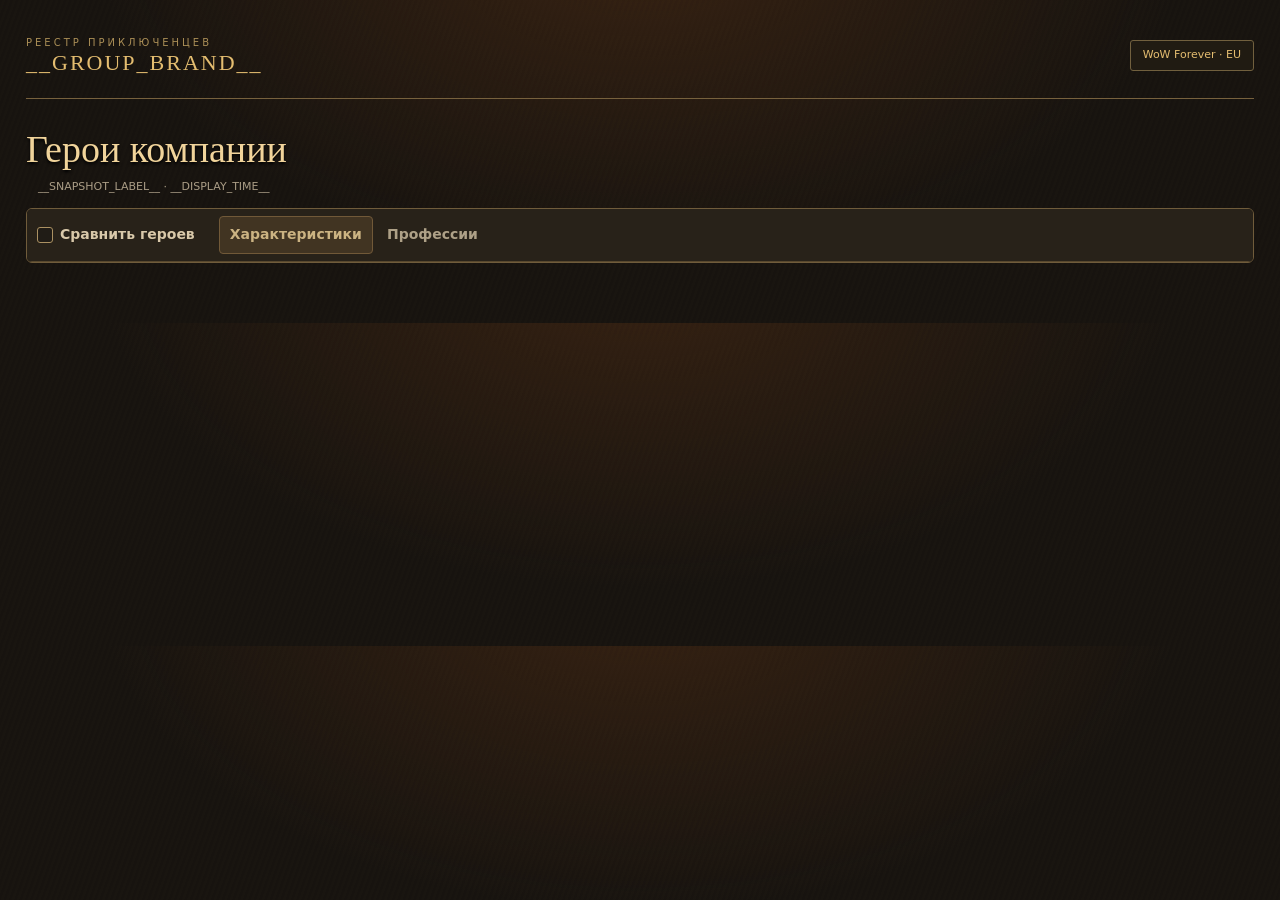
==== commit fe4ad0c1: "Publish a second party dashboard at /group-2/" ====
--- a/template.html
+++ b/template.html
@@ -1,4 +1,4 @@
-<!doctype html><html lang="ru"><meta charset="utf-8"><meta name="viewport" content="width=device-width, initial-scale=1"><title>Side Quest Company — Сравнение героев</title><style>
+<!doctype html><html lang="ru"><meta charset="utf-8"><meta name="viewport" content="width=device-width, initial-scale=1"><title>__GROUP_TITLE__ · Heroes &amp; Dungeons</title><style>
 :root{color-scheme:dark;--gold:#e4bd70;--muted:#aa9d86;--line:#55452e}*{box-sizing:border-box}body{margin:0;background:radial-gradient(ellipse at 50% -20%,#6c3a1760,transparent 60%),repeating-linear-gradient(110deg,#17130f 0,#17130f 2px,#191510 3px,#191510 5px);color:#e8dfcc;font:14px/1.5 system-ui,sans-serif}main{max-width:1280px;margin:auto;padding:35px 26px 60px}header{border-bottom:1px solid #77613d;padding-bottom:22px;display:flex;justify-content:space-between;align-items:center}.brand{font:22px Georgia;letter-spacing:2px;color:var(--gold)}.eyebrow{color:#aa8e56;text-transform:uppercase;letter-spacing:3px;font-size:10px}.region{border:1px solid #71603e;background:#201b12;border-radius:3px;padding:6px 12px;color:var(--gold);font-size:11px}h1{font:38px Georgia;margin:28px 0 8px;color:#f1d49b;text-shadow:0 2px 3px #000}p{color:var(--muted)}.intro{margin:0 0 25px}.toolbar{display:flex;gap:12px;flex-wrap:wrap;margin:24px 0 16px}input,select,button{font:inherit;background:#13110d;color:#e3d6bb;border:1px solid #6d5631;border-radius:3px;padding:10px 13px}input{min-width:200px;flex:1}button{cursor:pointer;background:linear-gradient(#4c2518,#2d160f);border-color:#8d6333;color:#f0cc86}button:hover{filter:brightness(1.2)}.counts{font-size:12px;color:var(--muted);display:flex;gap:22px;flex-wrap:wrap}.counts strong{color:var(--gold);font-weight:500}.scroll{overflow:auto;border:1px solid #7e6337;box-shadow:0 0 0 3px #211c14,0 12px 35px #0008}table{width:100%;border-collapse:collapse;min-width:820px;background:#1c1913}th{text-align:left;font-size:10px;letter-spacing:1.7px;color:#c7aa76;background:linear-gradient(#393022,#282116);padding:14px 18px;border-bottom:1px solid #78613c}td{padding:13px 18px;border-bottom:1px solid #423724}.hero{cursor:pointer;transition:background .15s}.hero:nth-of-type(4n+1){background:#221d16}.hero:hover{background:#342b1d}.hero:focus-visible{outline:2px solid var(--gold);outline-offset:-3px}.iconlabel{display:flex;align-items:center;gap:10px;white-space:nowrap}.icon{width:33px;height:33px;border:1px solid #b08a48;border-radius:3px;box-shadow:0 0 0 2px #080705,0 2px 5px #000;object-fit:cover}.raceIcon{border-color:#77643e}.heroname{font:17px Georgia;white-space:nowrap}.owner{color:#f1dfbb}.level{color:#f5d875;font:23px Georgia;font-variant-numeric:tabular-nums}.arrow{color:var(--gold);font-size:16px}.status{color:#a68d6a;font-size:11px;display:block}.detail td{padding:0;border:0}.detail[hidden]{display:none}.detailbox{padding:24px 28px 24px 70px;background:linear-gradient(100deg,#15130f,#262015);box-shadow:inset 0 3px 8px #0007;border-bottom:1px solid #77613c}.detailhead{display:flex;justify-content:space-between;gap:20px;flex-wrap:wrap;margin-bottom:20px;color:var(--muted);font-size:12px}a{color:var(--gold);text-decoration:none}a:hover{text-decoration:underline}.skillgrid{display:grid;grid-template-columns:1fr 1fr;gap:30px}.sectiontitle{font-size:10px;text-transform:uppercase;letter-spacing:2px;color:#c9af7c;margin-bottom:14px}.skill{display:grid;grid-template-columns:32px 1fr auto;gap:12px;align-items:center;margin:12px 0}.skill .icon{width:29px;height:29px}.skillname{font-size:13px}.value{font-size:12px;color:#dac087;font-variant-numeric:tabular-nums}.track{height:4px;background:#443a26;margin-top:6px;overflow:hidden}.fill{height:100%;background:linear-gradient(90deg,#7a5927,#d5b66b)}.gear{margin-top:22px;border-top:1px solid #514329;padding-top:18px;color:#b3a78f;font-size:12px;line-height:1.9}.gear span{display:inline-block;margin-right:14px}.empty{color:var(--muted);font-size:12px}.company{display:flex;gap:8px;flex-wrap:wrap;margin:15px 0 25px}.person{border:1px solid #51442e;padding:7px 10px;color:var(--muted);font-size:12px;background:#1d1912}.person b{color:#ddca9e;font-weight:500}h2{font:23px Georgia;color:#cfb681;margin-top:30px}footer{border-top:1px solid #59482d;padding-top:20px;margin-top:30px;color:var(--muted);font-size:11px}.notice{max-width:850px;line-height:1.8}.hidden{display:none}#noresults{padding:25px}.legend{font-size:11px;color:#aa9d86;margin-top:12px}@media(max-width:650px){main{padding:22px 13px}.brand{font-size:17px}.region{font-size:10px}h1{font-size:31px}.toolbar select{flex:1}.skillgrid{grid-template-columns:1fr}.detailbox{padding:20px}.counts{gap:12px}th,td{padding:12px}header{gap:12px}.scroll{margin:0 -3px}}@media(prefers-reduced-motion:reduce){*{transition:none!important}}
 .stats{margin-bottom:24px}.stats h3{font-weight:500}.statgrid{display:grid;grid-template-columns:repeat(auto-fit,minmax(150px,1fr));gap:6px 12px;margin:0}.stat{position:relative;padding:7px 8px 7px 44px;background:#211c15;border:1px solid #473924;border-radius:3px}.stat dt{font-size:12px;color:#c2b399}.stat dd{margin:0;font:18px Georgia,serif;color:#f4d99e;font-variant-numeric:tabular-nums}.stat-icon{position:absolute;top:50%;left:8px;transform:translateY(-50%);width:27px;height:27px;background-size:cover;background-position:center}
 .toolbar{margin-bottom:8px}.compact-option{display:inline-flex;align-items:center;gap:8px;color:#dfc58f;margin:2px 0 12px;cursor:pointer}.compact-option input{min-width:0;flex:none;width:16px;height:16px;accent-color:#c4a464}.hero td{padding-block:8px}.summary td{padding:5px 12px 8px 20px;background:#191610}.mini-line{display:flex;align-items:baseline;gap:10px;font-size:12px}.mini-line+.mini-line{margin-top:4px}.mini-label{flex:0 0 70px;color:#bbab8e}.mini-items{display:flex;flex-wrap:wrap;align-items:center;gap:3px 12px}.chip{display:inline-flex;align-items:center;gap:4px;white-space:nowrap;font-variant-numeric:tabular-nums}.chip b{font-weight:500;color:#ddbf85}.chip .icon{position:static;transform:none;flex:none;width:17px;height:17px;box-shadow:none;border-color:#76613e}.sr-only{position:absolute;width:1px;height:1px;padding:0;overflow:hidden;clip-path:inset(50%);white-space:nowrap}
@@ -212,6 +212,9 @@
 .matrix .owner-col{width:clamp(76px,8.5vw,118px)}
 .matrix .hero-col{width:clamp(205px,19.8vw,264px)}
 .matrix .level-col{width:66px}
+.matrix .honorableKills-col{width:7rem}
+.matrix .rank-col{width:3.5rem}
+.matrix.is-roster .metric-value{border-inline-start:0}
 .matrix th,.matrix td{padding:0;vertical-align:middle}
 .matrix th{background:#30291d;font-size:12px;letter-spacing:normal;height:62px;border-bottom:1px solid #78603b}
 .matrix td{border-bottom:1px solid #423828}
@@ -310,6 +313,9 @@
   .matrix .icon-pair{position:relative}
   .matrix.is-roster .icon-pair::after{content:"Игрок ·";position:absolute;left:0;top:50%;transform:translateY(-50%);color:#bcae97;font:11px system-ui;white-space:nowrap}
   .matrix.is-roster .identity-value{padding:0}
+  .matrix .honorableKills-col{width:12%}
+  .matrix .rank-col{width:10%}
+  .matrix.is-roster .metric-value{vertical-align:top;padding-top:12px}
   .matrix.is-roster .profile-field{position:absolute;bottom:9px;left:10px;width:calc(54% - 14px);gap:6px;font-size:13px;min-height:23px}
   .matrix.is-roster .profile-field.field-class{left:55%;width:calc(45% - 12px)}
   .matrix.is-roster .profile-field .icon{width:23px;height:23px;box-shadow:0 0 0 1px #080705}
@@ -329,7 +335,7 @@
 }
 @media(max-width:700px){.matrix tbody .compare-row:last-child td.m-identity{border-bottom:1px solid #57462f}}
 @media(max-width:360px){.matrix .identity-content{padding-bottom:47px}}
-</style><main><header><div><div class="eyebrow">Реестр приключенцев</div><div class="brand">SIDE QUEST COMPANY</div></div><div class="region">WoW Forever · EU</div></header><h1>Герои компании</h1>
+</style><main><header><div><div class="eyebrow">Реестр приключенцев</div><div class="brand">__GROUP_BRAND__</div></div><div class="region">WoW Forever · EU</div></header><h1>Герои компании</h1>
 <p class="snapshot-time" id="stamp">
   <strong class="snapshot-age" id="snapshot-age"></strong>
   <span><span id="snapshot-label">__SNAPSHOT_LABEL__</span> <time id="snapshot-time">__DISPLAY_TIME__</time></span>
@@ -594,6 +600,9 @@
 #snapshot-roster .paper thead tr{height:62px}
 #snapshot-roster .paper tbody tr{height:55px}
 #snapshot-roster .paper .profile-v{overflow-wrap:anywhere}
+#snapshot-roster .pvp-hk{width:7rem}
+#snapshot-roster .pvp-rank{width:3.5rem}
+#snapshot-roster .paper th.pvp-value{text-align:center;padding-inline:2px}
 #snapshot-roster .paper .who{width:29%}
 #fh-compare:not(:checked) ~ .panel .v,#fh-compare:checked ~ .panel .profile-v{display:none}
 #snapshot-roster .checkmark{width:16px;height:16px;border-radius:3px;border:1px solid #ab9162;display:inline-grid;place-items:center;background:#201c16;margin-right:7px}
@@ -621,6 +630,11 @@
 @media(max-width:790px){
 #snapshot-roster .paper{border-collapse:separate;border-spacing:0}
 #snapshot-roster .paper tbody tr{position:relative;height:90px}
+#snapshot-roster .pvp-hk{width:12%}
+#snapshot-roster .pvp-rank{width:10%}
+#snapshot-roster .paper td.pvp-value{vertical-align:top;padding-top:12px}
+#snapshot-roster .pvp-hk .full{display:none}
+#snapshot-roster .pvp-hk .short{display:inline}
 #snapshot-roster .paper tbody .who{vertical-align:top;padding-top:8px;border-left:1px solid transparent;border-top:1px solid transparent}
 #fh-compare:not(:checked) ~ .panel .paper tbody tr{background:linear-gradient(115deg,#2b241b,#201b15)}
 #fh-compare:not(:checked) ~ .panel .paper tbody :is(td,th){border-block:1px solid #675233;box-shadow:inset 0 -4px #191510}
@@ -666,6 +680,7 @@
 
 <table class="paper" aria-label="Характеристики · Основные">
 <thead><tr><th class="who" scope="col">Герой</th><th scope="col" class="profile-v">Раса</th><th scope="col" class="profile-v">Класс</th>
+<th scope="col" class="profile-v pvp-value pvp-hk" aria-label="Honorable Kills" title="Honorable Kills"><span class="full">Honorable Kills</span><span class="short">HK</span></th><th scope="col" class="profile-v pvp-value pvp-rank">Rank</th>
 <th class="v c2-0 c3-0" scope="col" aria-label="Health" data-key="HEALTH"><i class="glyph glyph-stat-health" aria-hidden="true"></i><span class="cap full">Health</span><span class="cap short">HP</span></th><th class="v c2-0 c3-0" scope="col" aria-label="Armor" data-key="ARMOR"><i class="glyph glyph-stat-armor" aria-hidden="true"></i><span class="cap full">Armor</span><span class="cap short">Armor</span></th><th class="v c2-1 c3-0" scope="col" aria-label="Strength" data-key="STRENGTH"><i class="glyph glyph-stat-strength" aria-hidden="true"></i><span class="cap full">Strength</span><span class="cap short">Str</span></th><th class="v c2-1 c3-1" scope="col" aria-label="Agility" data-key="AGILITY"><i class="glyph glyph-stat-agility" aria-hidden="true"></i><span class="cap full">Agility</span><span class="cap short">Agi</span></th><th class="v c2-2 c3-1" scope="col" aria-label="Stamina" data-key="STAMINA"><i class="glyph glyph-stat-stamina" aria-hidden="true"></i><span class="cap full">Stamina</span><span class="cap short">Sta</span></th><th class="v c2-2 c3-1" scope="col" aria-label="Intellect" data-key="INTELLECT"><i class="glyph glyph-stat-intellect" aria-hidden="true"></i><span class="cap full">Intellect</span><span class="cap short">Int</span></th><th class="v c2-3 c3-2" scope="col" aria-label="Spirit" data-key="SPIRIT"><i class="glyph glyph-stat-spirit" aria-hidden="true"></i><span class="cap full">Spirit</span><span class="cap short">Spi</span></th>
 <th class="lvl" scope="col">Ур.</th></tr></thead>
 <tbody>__SNAPSHOT_ROWS__</tbody></table></div>
@@ -682,6 +697,7 @@
 
 <table class="paper" aria-label="Характеристики · Боевые">
 <thead><tr><th class="who" scope="col">Герой</th><th scope="col" class="profile-v">Раса</th><th scope="col" class="profile-v">Класс</th>
+<th scope="col" class="profile-v pvp-value pvp-hk" aria-label="Honorable Kills" title="Honorable Kills"><span class="full">Honorable Kills</span><span class="short">HK</span></th><th scope="col" class="profile-v pvp-value pvp-rank">Rank</th>
 <th class="v c2-0 c3-0" scope="col" aria-label="Weapon Damage" data-key="DAMAGE"><i class="glyph glyph-stat-damage" aria-hidden="true"></i><span class="cap full">Weapon Damage</span><span class="cap short">Dmg</span></th><th class="v c2-0 c3-0" scope="col" aria-label="Attack Power" data-key="ATTACKPOWER"><i class="glyph glyph-stat-attackpower" aria-hidden="true"></i><span class="cap full">Attack Power</span><span class="cap short">AP</span></th><th class="v c2-1 c3-0" scope="col" aria-label="Critical Strike" data-key="CRITICALSTRIKE"><i class="glyph glyph-stat-criticalstrike" aria-hidden="true"></i><span class="cap full">Critical Strike</span><span class="cap short">Crit</span></th><th class="v c2-1 c3-1" scope="col" aria-label="Spell Power" data-key="SPELLPOWER"><i class="glyph glyph-stat-spellpower" aria-hidden="true"></i><span class="cap full">Spell Power</span><span class="cap short">SP</span></th><th class="v c2-2 c3-1" scope="col" aria-label="Dodge" data-key="DODGE"><i class="glyph glyph-stat-dodge" aria-hidden="true"></i><span class="cap full">Dodge</span><span class="cap short">Dodge</span></th><th class="v c2-2 c3-1" scope="col" aria-label="Parry" data-key="PARRY"><i class="glyph glyph-stat-parry" aria-hidden="true"></i><span class="cap full">Parry</span><span class="cap short">Parry</span></th><th class="v c2-3 c3-2" scope="col" aria-label="Block" data-key="BLOCK"><i class="glyph glyph-stat-block" aria-hidden="true"></i><span class="cap full">Block</span><span class="cap short">Block</span></th>
 <th class="lvl" scope="col">Ур.</th></tr></thead>
 <tbody>__SNAPSHOT_ROWS__</tbody></table></div>
@@ -698,6 +714,7 @@
 
 <table class="paper" aria-label="Характеристики · Ресурсы">
 <thead><tr><th class="who" scope="col">Герой</th><th scope="col" class="profile-v">Раса</th><th scope="col" class="profile-v">Класс</th>
+<th scope="col" class="profile-v pvp-value pvp-hk" aria-label="Honorable Kills" title="Honorable Kills"><span class="full">Honorable Kills</span><span class="short">HK</span></th><th scope="col" class="profile-v pvp-value pvp-rank">Rank</th>
 <th class="v c2-0 c3-0" scope="col" aria-label="Mana" data-key="MANA"><i class="glyph glyph-stat-mana" aria-hidden="true"></i><span class="cap full">Mana</span><span class="cap short">Mana</span></th><th class="v c2-0 c3-0" scope="col" aria-label="Rage" data-key="RAGE"><i class="glyph glyph-stat-rage" aria-hidden="true"></i><span class="cap full">Rage</span><span class="cap short">Rage</span></th><th class="v c2-1 c3-0" scope="col" aria-label="Energy" data-key="ENERGY"><i class="glyph glyph-stat-energy" aria-hidden="true"></i><span class="cap full">Energy</span><span class="cap short">Energy</span></th>
 <th class="lvl" scope="col">Ур.</th></tr></thead>
 <tbody>__SNAPSHOT_ROWS__</tbody></table></div>
@@ -720,6 +737,7 @@
 
 <table class="paper" aria-label="Профессии · Ремёсла">
 <thead><tr><th class="who" scope="col">Герой</th><th scope="col" class="profile-v">Раса</th><th scope="col" class="profile-v">Класс</th>
+<th scope="col" class="profile-v pvp-value pvp-hk" aria-label="Honorable Kills" title="Honorable Kills"><span class="full">Honorable Kills</span><span class="short">HK</span></th><th scope="col" class="profile-v pvp-value pvp-rank">Rank</th>
 <th class="v c2-0 c3-0" scope="col" aria-label="Alchemy" data-key="Alchemy"><i class="glyph glyph-prof-alchemy" aria-hidden="true"></i><span class="cap full">Alchemy</span><span class="cap short">Alch.</span></th><th class="v c2-0 c3-0" scope="col" aria-label="Blacksmithing" data-key="Blacksmithing"><i class="glyph glyph-prof-blacksmithing" aria-hidden="true"></i><span class="cap full">Blacksmithing</span><span class="cap short">Smith.</span></th><th class="v c2-1 c3-0" scope="col" aria-label="Enchanting" data-key="Enchanting"><i class="glyph glyph-prof-enchanting" aria-hidden="true"></i><span class="cap full">Enchanting</span><span class="cap short">Ench.</span></th><th class="v c2-1 c3-1" scope="col" aria-label="Engineering" data-key="Engineering"><i class="glyph glyph-prof-engineering" aria-hidden="true"></i><span class="cap full">Engineering</span><span class="cap short">Eng.</span></th><th class="v c2-2 c3-1" scope="col" aria-label="Leatherworking" data-key="Leatherworking"><i class="glyph glyph-prof-leatherworking" aria-hidden="true"></i><span class="cap full">Leatherworking</span><span class="cap short">Leather</span></th><th class="v c2-2 c3-1" scope="col" aria-label="Tailoring" data-key="Tailoring"><i class="glyph glyph-prof-tailoring" aria-hidden="true"></i><span class="cap full">Tailoring</span><span class="cap short">Tailor</span></th>
 <th class="lvl" scope="col">Ур.</th></tr></thead>
 <tbody>__SNAPSHOT_ROWS__</tbody></table></div>
@@ -736,6 +754,7 @@
 
 <table class="paper" aria-label="Профессии · Сбор">
 <thead><tr><th class="who" scope="col">Герой</th><th scope="col" class="profile-v">Раса</th><th scope="col" class="profile-v">Класс</th>
+<th scope="col" class="profile-v pvp-value pvp-hk" aria-label="Honorable Kills" title="Honorable Kills"><span class="full">Honorable Kills</span><span class="short">HK</span></th><th scope="col" class="profile-v pvp-value pvp-rank">Rank</th>
 <th class="v c2-0 c3-0" scope="col" aria-label="Herbalism" data-key="Herbalism"><i class="glyph glyph-prof-herbalism" aria-hidden="true"></i><span class="cap full">Herbalism</span><span class="cap short">Herb.</span></th><th class="v c2-0 c3-0" scope="col" aria-label="Mining" data-key="Mining"><i class="glyph glyph-prof-mining" aria-hidden="true"></i><span class="cap full">Mining</span><span class="cap short">Mining</span></th><th class="v c2-1 c3-0" scope="col" aria-label="Skinning" data-key="Skinning"><i class="glyph glyph-prof-skinning" aria-hidden="true"></i><span class="cap full">Skinning</span><span class="cap short">Skin.</span></th>
 <th class="lvl" scope="col">Ур.</th></tr></thead>
 <tbody>__SNAPSHOT_ROWS__</tbody></table></div>
@@ -752,6 +771,7 @@
 
 <table class="paper" aria-label="Профессии · Вторичные">
 <thead><tr><th class="who" scope="col">Герой</th><th scope="col" class="profile-v">Раса</th><th scope="col" class="profile-v">Класс</th>
+<th scope="col" class="profile-v pvp-value pvp-hk" aria-label="Honorable Kills" title="Honorable Kills"><span class="full">Honorable Kills</span><span class="short">HK</span></th><th scope="col" class="profile-v pvp-value pvp-rank">Rank</th>
 <th class="v c2-0 c3-0" scope="col" aria-label="Cooking" data-key="Cooking"><i class="glyph glyph-prof-cooking" aria-hidden="true"></i><span class="cap full">Cooking</span><span class="cap short">Cook.</span></th><th class="v c2-0 c3-0" scope="col" aria-label="First Aid" data-key="First Aid"><i class="glyph glyph-prof-first-aid" aria-hidden="true"></i><span class="cap full">First Aid</span><span class="cap short">Aid</span></th><th class="v c2-1 c3-0" scope="col" aria-label="Fishing" data-key="Fishing"><i class="glyph glyph-prof-fishing" aria-hidden="true"></i><span class="cap full">Fishing</span><span class="cap short">Fish.</span></th>
 <th class="lvl" scope="col">Ур.</th></tr></thead>
 <tbody>__SNAPSHOT_ROWS__</tbody></table></div>
@@ -805,6 +825,7 @@
   </section>
 </section>
 <footer><p class="notice">Снимок публичной оружейной Blizzard. Обновляется при запуске скрипта. Профиль может отставать от игры. Иконки классов, рас и профессий — игровые изображения WoW; для Windshaper Skyborne использован портрет из оружейной. Профиль с ошибкой не включён в статистику уровней и навыков. Отсутствие профессии означает отсутствие данных в выгрузке.</p></footer></div></main><div id="hover-tip" role="tooltip" hidden></div><script>
+const armoryAssets=__ARMORY_ASSETS__;
 const DATA=__DATA__, ICONS=__ICONS__;
 const names={'Leatherworking':'Кожевничество','Skinning':'Снятие шкур','Cooking':'Кулинария','Alchemy':'Алхимия','Blacksmithing':'Кузнечное дело','Enchanting':'Наложение чар','Engineering':'Инженерное дело','Herbalism':'Травничество','Mining':'Горное дело','Tailoring':'Портняжное дело','Fishing':'Рыбная ловля','First Aid':'Первая помощь'};
 const races={'Tauren':'Таурен','Undead':'Нежить','Orc':'Орк','Windshaper Skyborne':'Windshaper Skyborne'};
@@ -880,14 +901,6 @@
   const number = decimal.format(v.type === 'WHOLE' ? Math.round(v.value) : v.value);
   return v.type === 'PERCENTAGE' ? number + ' %' : number;
 }
-const gearSlots = {
-  HEAD:'Head', NECK:'Neck', SHOULDER:'Shoulders', BACK:'Back', CHEST:'Chest',
-  SHIRT:'Shirt', TABARD:'Tabard', WRIST:'Wrist', HANDS:'Hands',
-  WAIST:'Waist', LEGS:'Legs', FEET:'Feet', FINGER_1:'Ring 1', FINGER_2:'Ring 2',
-  TRINKET_1:'Trinket 1', TRINKET_2:'Trinket 2', MAIN_HAND:'Main Hand',
-  OFF_HAND:'Off Hand', RANGED:'Ranged'
-};
-const slotOrder = new Map(Object.keys(gearSlots).map((key, index) => [key, index]));
 const qualityColors = {POOR:'#aaa', COMMON:'#eee', UNCOMMON:'#78dc56', RARE:'#67acff',
   EPIC:'#c491ff', LEGENDARY:'#ffad54', ARTIFACT:'#e9cd89', HEIRLOOM:'#94d9df'};
 const itemStatNames = fieldLabels;
@@ -915,31 +928,7 @@
   }
   return lines.length ? lines.join('\n') : 'В оружейной нет характеристик для этого предмета.';
 }
-function equippedItem(item) {
-  const slot = item.slot || {};
-  const label = slot.name || gearSlots[slot.type] || 'Item';
-  const url = item.media?.content?.assets?.find(asset => asset.key === 'icon')?.value;
-  const image = typeof url === 'string' && url.startsWith('https://') ?
-    '<img class="icon" src="' + esc(url) + '" loading="lazy" alt="">' : '';
-  const level = Number.isFinite(item.level?.value) ? ' · ур. ' + item.level.value : '';
-  const color = qualityColors[item.quality?.type] || '#eee';
-  return '<li tabindex="0" data-tip="' + esc(itemTooltip(item)) + '">' + image + '<div><small>' + esc(label) + level + '</small>' +
-    '<div style="color:' + color + '">' + esc(item.name) + '</div></div></li>';
-}
-function details(h) {
-  const profile = '<a target="_blank" rel="noopener" href="' + esc(h.url) + '">Профиль в оружейной ↗</a>';
-  const c = h.character;
-  if (!c) return '<div class="empty">Профиль недоступен. ' + profile + '</div>';
-  const spec = c.specs?.find(s => s.active);
-  const items = Object.values(c.gear || {}).filter(item => item?.name).sort((a, b) =>
-    (slotOrder.get(a.slot?.type) ?? 99) - (slotOrder.get(b.slot?.type) ?? 99));
-  return '<div class="detailhead"><span>' + [c.ruleset?.name, c.faction?.name,
-    spec && spec.name + ' (' + (spec.spentPoints || 0) + ' очк.)'].filter(Boolean).map(esc).join(' · ') +
-    '</span>' + profile + '</div><h3 class="sectiontitle">Экипировка</h3>' +
-    (items.length ? '<ul class="gearlist">' + items.map(equippedItem).join('') + '</ul>' :
-      '<p class="empty">В оружейной нет данных об экипировке.</p>') +
-    '<small class="status">Снимок профиля: ' + time(c.lastUpdatedTimestamp?.iso8601) + ' МСК</small>';
-}
+__EQUIPMENT_VIEW__
 function updateButton(){$('#expand').textContent=visible.length&&visible.every(i=>opened.has(i))?'Свернуть все':'Раскрыть все'}
 const sortValues = {
   owner: hero => hero.owner,
@@ -949,8 +938,13 @@
   level: hero => hero.character?.level
 };
 const collator = new Intl.Collator('ru', {sensitivity: 'base', numeric: true});
+const pvpFields = {honorableKills:'Honorable Kills', rank:'Rank'};
 const readings = DATA.heroes.map(hero => {
   const result = new Map();
+  for (const key of Object.keys(pvpFields)) {
+    const numeric = hero.character?.pvp?.[key]?.value;
+    if (Number.isFinite(numeric)) result.set(key, {numeric, html:decimal.format(numeric)});
+  }
   const s = hero.character?.stats;
   for (const entry of [...(s?.basic?.primary || []), ...(s?.basic?.secondary || []),
       ...(s?.overview || []), ...(s?.groups || []).flatMap(group => group.stats || [])]) {
@@ -1001,6 +995,8 @@
     const src = ICONS[(mode === 'stats' ? 'stat:' : 'prof:') + key];
     content = (src ? '<img class="metric-icon" alt="" src="' + src + '">' : '') +
       '<span class="label-long">' + esc(label) + '</span><span class="label-short">' + esc(abbreviations[key] || label) + '</span>';
+  } else if (key === 'honorableKills') {
+    content = '<span class="label-long">Honorable Kills</span><span class="label-short">HK</span>';
   } else if (key === 'level') {
     content = '<span class="label-long">Уровень</span><span class="label-short">Ур.</span>';
   }
@@ -1054,7 +1050,7 @@
   const all = categories[mode][groupChoice[mode]][1], size = pageSize();
   pageNumber = Math.min(pageNumber, Math.ceil(all.length/size)-1);
   const offset = pageNumber*size, metrics = all.slice(offset,offset+size);
-  const columns = comparing ? metrics : Object.keys(profileFields);
+  const columns = comparing ? metrics : [...Object.keys(profileFields), ...Object.keys(pvpFields)];
   for (const button of document.querySelectorAll('[data-mode]')) {
     button.setAttribute('aria-pressed',String(comparing && mode === button.dataset.mode));
   }
@@ -1065,9 +1061,11 @@
   $('#metric-next').disabled = !comparing || offset+metrics.length >= all.length;
   matrix.setAttribute('aria-label',comparing ? 'Сравнение героев · ' + categories[mode][groupChoice[mode]][0] : 'Герои компании');
   matrix.querySelector('colgroup').innerHTML = (narrow.matches ? '' : '<col class="owner-col">') +
-    '<col class="hero-col">' + columns.map(() => '<col>').join('') + '<col class="level-col">';
+    '<col class="hero-col">' + columns.map(key => Object.hasOwn(pvpFields,key) ? '<col class="' + key + '-col">' : '<col>').join('') + '<col class="level-col">';
   matrix.tHead.innerHTML = '<tr>' + (narrow.matches ? '' : fieldHeader('owner','Владелец','m-owner')) +
-    fieldHeader('name','Герой','m-identity') + columns.map(key => fieldHeader(key,profileFields[key] || fieldLabels.get(key) || key,'th-metric',comparing)).join('') +
+    fieldHeader('name','Герой','m-identity') + columns.map(key =>
+      fieldHeader(key,profileFields[key] || pvpFields[key] || fieldLabels.get(key) || key,
+        Object.hasOwn(pvpFields,key) ? 'pvp-heading' : 'th-metric',comparing)).join('') +
     fieldHeader('level','Уровень','m-level') + '</tr>';
   if (columnsOnly) {
     for (const row of matrix.tBodies[0].querySelectorAll('.compare-row')) {
@@ -1295,4 +1293,6 @@
   }).join('') || '<tr><td colspan="5" class="empty">В доступных профилях нет профессий.</td></tr>';
 })();
 
+</script><script>
+__DUNGEON_INTERACTIONS__
 </script></html>
